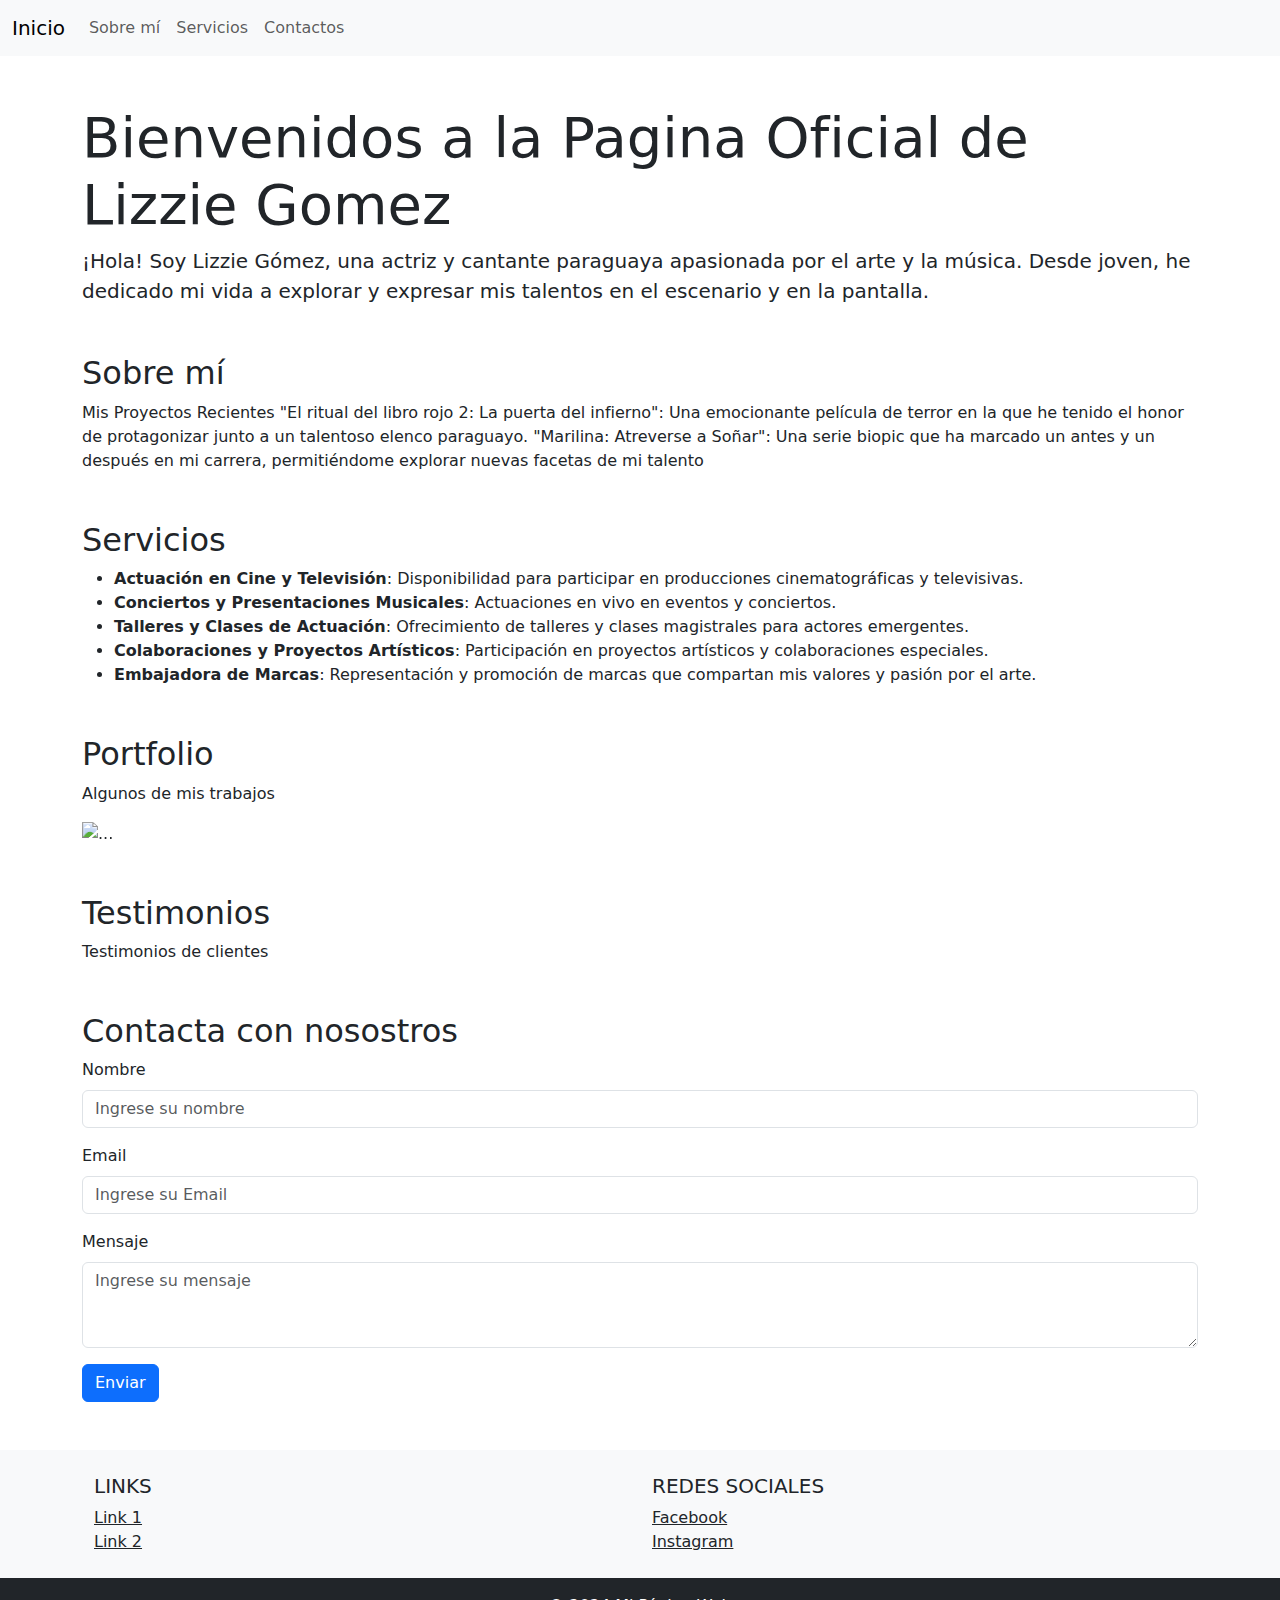
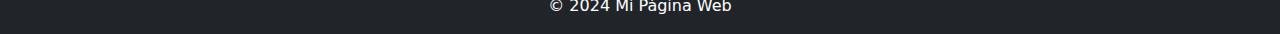
==== index.html @ d82e9f4d "mas y mas y mas" ====
<!DOCTYPE html>
<html lang="es">
<head>
    <meta charset="UTF-8">
    <meta name="viewport" content="width=device-width, initial-scale=1.0">
    <title>Mi Página Web</title>
    <link href="https://cdn.jsdelivr.net/npm/bootstrap@5.3.0/dist/css/bootstrap.min.css" rel="stylesheet">
    <link rel="stylesheet" href="style.css">
</head>
<body>
    <!-- Header -->
    <nav class="navbar navbar-expand-lg navbar-light bg-light">
        <div class="container-fluid">
            <a class="navbar-brand" href="#">Inicio</a>
            <button class="navbar-toggler" type="button" data-bs-toggle="collapse" data-bs-target="#navbarNav" aria-controls="navbarNav" aria-expanded="false" aria-label="Toggle navigation">
                <span class="navbar-toggler-icon"></span>
            </button>
            <div class="collapse navbar-collapse" id="navbarNav">
                <ul class="navbar-nav">
                    </li>
                    <li class="nav-item">
                        <a class="nav-link" href="#">Sobre mí</a>
                    </li>
                    <li class="nav-item">
                        <a class="nav-link" href="#">Servicios</a>
                    </li>
                    <li class="nav-item">
                        <a class="nav-link" href="#">Contactos</a>
                    </li>
                </ul>
            </div>
        </div>
    </nav>

    <!-- Main Content -->
    <div class="container mt-5">
        <div class="jumbotron">
            <h1 class="display-4">Bienvenidos a la Pagina Oficial de Lizzie Gomez</h1>
            <p class="lead">¡Hola! Soy Lizzie Gómez, una actriz y cantante paraguaya apasionada por el arte y la música. Desde joven, he dedicado mi vida a explorar y expresar mis talentos en el escenario y en la pantalla.</p>
        </div>

        <section id="about-us" class="my-5">
            <h2>Sobre mí</h2>
            <p>Mis Proyectos Recientes "El ritual del libro rojo 2: La puerta del infierno": Una emocionante película de terror en la que he tenido el honor de protagonizar junto a un talentoso elenco paraguayo. "Marilina: Atreverse a Soñar": Una serie biopic que ha marcado un antes y un después en mi carrera, permitiéndome explorar nuevas facetas de mi talento</p>
        </section>

        <section id="servicios" class="my-5">
            <h2>Servicios</h2>
            <ul>
                <li><b>Actuación en Cine y Televisión</b>: Disponibilidad para participar en producciones cinematográficas y televisivas.</li>
                <li><b>Conciertos y Presentaciones Musicales</b>: Actuaciones en vivo en eventos y conciertos.</li>
                <li><b>Talleres y Clases de Actuación</b>: Ofrecimiento de talleres y clases magistrales para actores emergentes.</li>
                <li><b>Colaboraciones y Proyectos Artísticos</b>: Participación en proyectos artísticos y colaboraciones especiales.</li>
                <li><b>Embajadora de Marcas</b>: Representación y promoción de marcas que compartan mis valores y pasión por el arte.</li>
            </ul>
        </section>
        
        <section id="portfolio" class="my-5">
            <h2>Portfolio</h2>
            <p>Algunos de mis trabajos</p>
            <!-- Carrousel -->

    <div id="carouselExample" class="carousel slide">
        <div class="carousel-inner">
          <div class="carousel-item active">
            <img src="img/IMG_9178.JPG" class="d-block w-100" alt="...">
          </div>
          <div class="carousel-item">
            <img src="img/IMG_9180.JPG" class="d-block w-100" alt="...">
          </div>
          <div class="carousel-item">
            <img src="img/IMG_9213.JPG" class="d-block w-100" alt="...">
          </div>
          <div class="carousel-item">
            <img src="img/tekete11.jpg" class="d-block w-100" alt="...">
          </div>
          <div class="carousel-item">
            <img src="img/tekete12.jpg" class="d-block w-100" alt="...">
          </div>
        </div>
        <button class="carousel-control-prev" type="button" data-bs-target="#carouselExample" data-bs-slide="prev">
          <span class="carousel-control-prev-icon" aria-hidden="true"></span>
          <span class="visually-hidden">Previous</span>
        </button>
        <button class="carousel-control-next" type="button" data-bs-target="#carouselExample" data-bs-slide="next">
          <span class="carousel-control-next-icon" aria-hidden="true"></span>
          <span class="visually-hidden">Next</span>
        </button>
      </div>
        </section>

        <section id="testimonials" class="my-5">
            <h2>Testimonios</h2>
            <p>Testimonios de clientes</p>
        </section>
    </div>

    <!-- Contact -->
    <div class="container mt-5">
        <section id="contact" class="my-5">
            <h2>Contacta con nosostros</h2>
            <form>
                <div class="mb-3">
                    <label for="name" class="form-label">Nombre</label>
                    <input type="text" class="form-control" id="name" placeholder="Ingrese su nombre">
                </div>
                <div class="mb-3">
                    <label for="email" class="form-label">Email</label>
                    <input type="email" class="form-control" id="email" placeholder="Ingrese su Email">
                </div>
                <div class="mb-3">
                    <label for="message" class="form-label">Mensaje</label>
                    <textarea class="form-control" id="message" rows="3" placeholder="Ingrese su mensaje"></textarea>
                </div>
                <button type="submit" class="btn btn-primary">Enviar</button>
            </form>
        </section>
    </div>

    <!-- Footer -->
    <footer class="bg-light text-center text-lg-start mt-5">
        <div class="container p-4">
            <div class="row">
                <div class="col-lg-6 col-md-12 mb-4 mb-md-0">
                    <h5 class="text-uppercase"> Links</h5>
                    <ul class="list-unstyled mb-0">
                        <li>
                            <a href="#!" class="text-dark">Link 1</a>
                        </li>
                        <li>
                            <a href="#!" class="text-dark">Link 2</a>
                        </li>
                    </ul>
                </div>

                <div class="col-lg-6 col-md-12 mb-4 mb-md-0">
                    <h5 class="text-uppercase">Redes sociales</h5>
                    <ul class="list-unstyled mb-0">
                        <li>
                            <a href="https://www.facebook.com/lizzie.gomezbenitez" class="text-dark">Facebook</a>
                        </li>
                        <li>
                            <a href="https://www.instagram.com/florlizzie/" class="text-dark">Instagram</a>
                        </li>
                    </ul>
                </div>
            </div>
        </div>
        <div class="text-center p-3 bg-dark text-white">
            © 2024 Mi Página Web
        </div>
    </footer>

    <script src="https://cdn.jsdelivr.net/npm/bootstrap@5.3.0/dist/js/bootstrap.bundle.min.js"></script>
</body>
</html>
---- style.css ----
*{
  
}
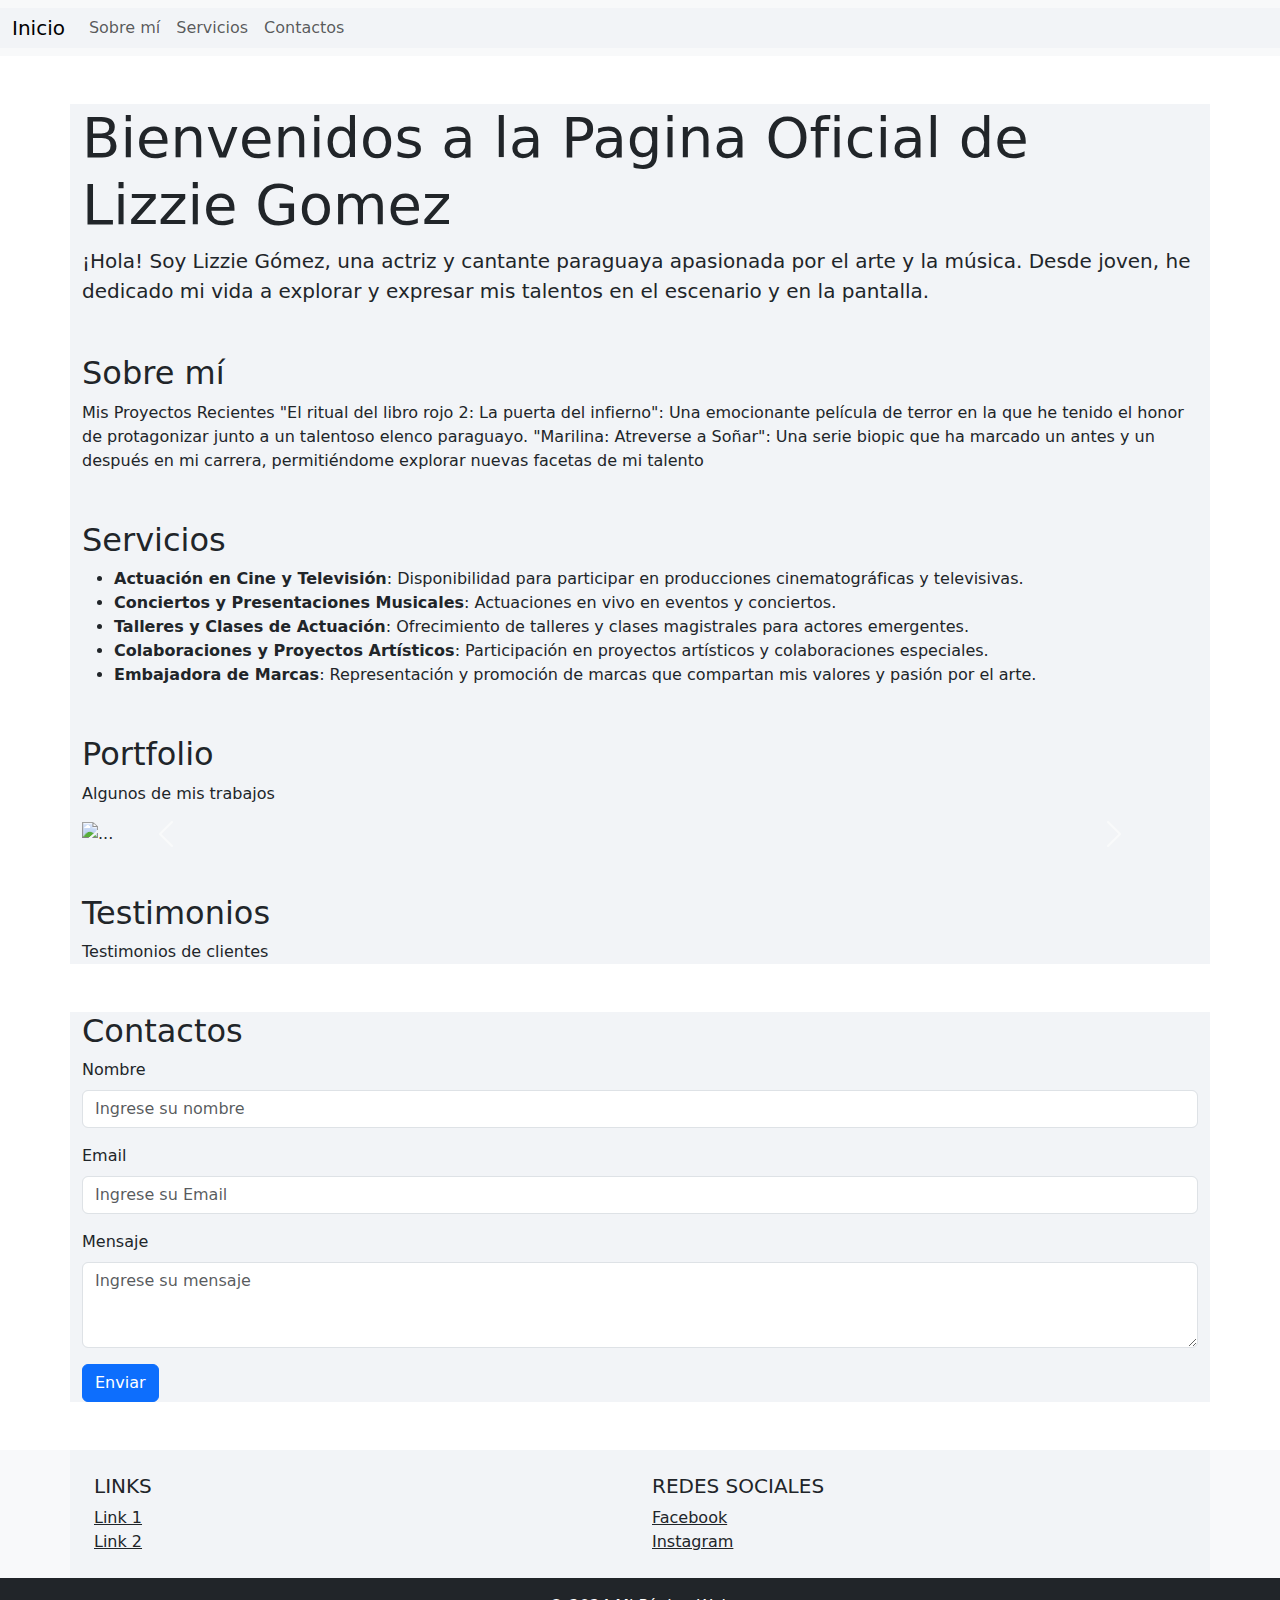
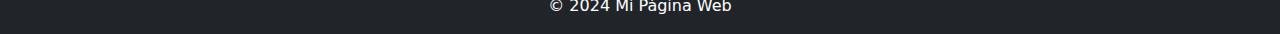
==== commit 681b9d47: "mas y mas y mas y mas" ====
--- a/index.html
+++ b/index.html
@@ -98,7 +98,7 @@
     <!-- Contact -->
     <div class="container mt-5">
         <section id="contact" class="my-5">
-            <h2>Contacta con nosostros</h2>
+            <h2>Contactos</h2>
             <form>
                 <div class="mb-3">
                     <label for="name" class="form-label">Nombre</label>
--- a/style.css
+++ b/style.css
@@ -1,3 +1,3 @@
 *{
-  
+  background-color: rgb(242, 244, 247);
 }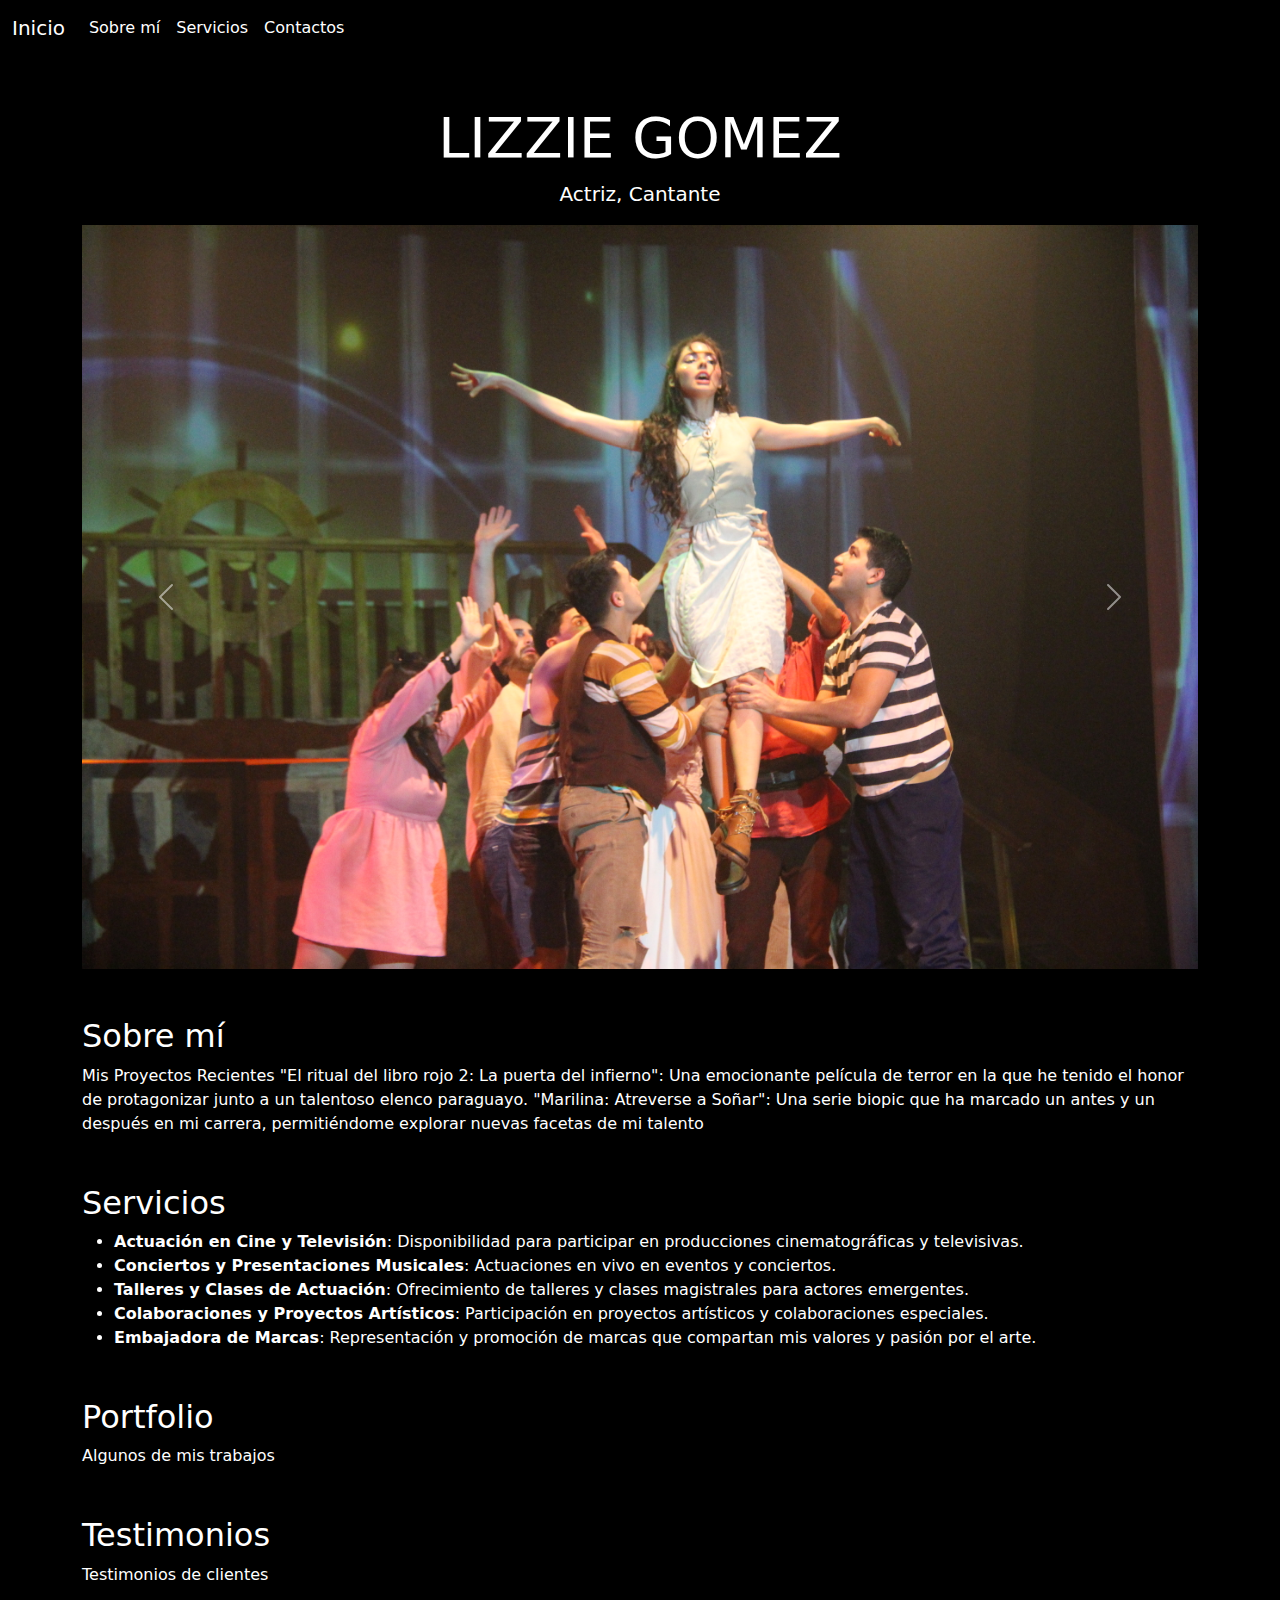
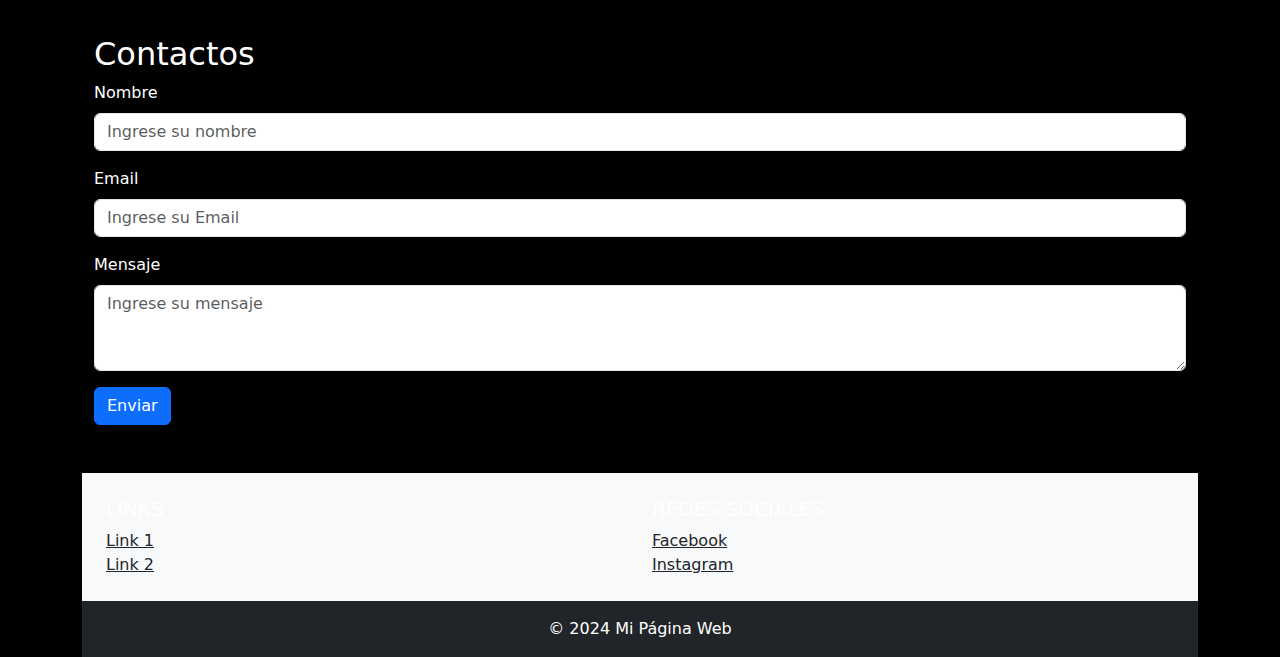
==== commit 6d9e8cb1: "mas+" ====
--- a/index.html
+++ b/index.html
@@ -9,7 +9,7 @@
 </head>
 <body>
     <!-- Header -->
-    <nav class="navbar navbar-expand-lg navbar-light bg-light">
+    <nav class="navbar navbar-expand-lg navbar-dark bg-dark">
         <div class="container-fluid">
             <a class="navbar-brand" href="#">Inicio</a>
             <button class="navbar-toggler" type="button" data-bs-toggle="collapse" data-bs-target="#navbarNav" aria-controls="navbarNav" aria-expanded="false" aria-label="Toggle navigation">
@@ -17,7 +17,6 @@
             </button>
             <div class="collapse navbar-collapse" id="navbarNav">
                 <ul class="navbar-nav">
-                    </li>
                     <li class="nav-item">
                         <a class="nav-link" href="#">Sobre mí</a>
                     </li>
@@ -31,13 +30,47 @@
             </div>
         </div>
     </nav>
+    
 
     <!-- Main Content -->
     <div class="container mt-5">
         <div class="jumbotron">
-            <h1 class="display-4">Bienvenidos a la Pagina Oficial de Lizzie Gomez</h1>
-            <p class="lead">¡Hola! Soy Lizzie Gómez, una actriz y cantante paraguaya apasionada por el arte y la música. Desde joven, he dedicado mi vida a explorar y expresar mis talentos en el escenario y en la pantalla.</p>
+            <h1 class="display-4 text-center">LIZZIE GOMEZ</h1>
+            <p class="lead text-center">Actriz, Cantante</p>
+            <!-- <p class="lead">¡Hola! Soy Lizzie Gómez, una actriz y cantante paraguaya apasionada por el arte y la música. Desde joven, he dedicado mi vida a explorar y expresar mis talentos en el escenario y en la pantalla.</p>
+        </div> -->
+
+    <!-- Carrousel -->
+
+    <div id="carouselExample" class="carousel slide">
+        <div class="carousel-inner">
+          <div class="carousel-item active">
+            <img src="img/IMG_9213.JPG" class="d-block w-100" alt="...">
+          </div>
+          <div class="carousel-item">
+            <img src="img/IMG_9180.JPG" class="d-block w-100" alt="...">
+          </div>
+          <div class="carousel-item">
+            <img src="img/IMG_9178.JPG" class="d-block w-100" alt="...">
+          </div>
+          <div class="carousel-item">
+            <img src="img/tekete11.jpg" class="d-block w-100" alt="...">
+          </div>
+          <div class="carousel-item">
+            <img src="img/tekete12.jpg" class="d-block w-100" alt="...">
+          </div>
         </div>
+        <button class="carousel-control-prev" type="button" data-bs-target="#carouselExample" data-bs-slide="prev">
+          <span class="carousel-control-prev-icon" aria-hidden="true"></span>
+          <span class="visually-hidden">Previous</span>
+        </button>
+        <button class="carousel-control-next" type="button" data-bs-target="#carouselExample" data-bs-slide="next">
+          <span class="carousel-control-next-icon" aria-hidden="true"></span>
+          <span class="visually-hidden">Next</span>
+        </button>
+      </div>
+        </section>
+
 
         <section id="about-us" class="my-5">
             <h2>Sobre mí</h2>
@@ -58,37 +91,7 @@
         <section id="portfolio" class="my-5">
             <h2>Portfolio</h2>
             <p>Algunos de mis trabajos</p>
-            <!-- Carrousel -->
-
-    <div id="carouselExample" class="carousel slide">
-        <div class="carousel-inner">
-          <div class="carousel-item active">
-            <img src="img/IMG_9178.JPG" class="d-block w-100" alt="...">
-          </div>
-          <div class="carousel-item">
-            <img src="img/IMG_9180.JPG" class="d-block w-100" alt="...">
-          </div>
-          <div class="carousel-item">
-            <img src="img/IMG_9213.JPG" class="d-block w-100" alt="...">
-          </div>
-          <div class="carousel-item">
-            <img src="img/tekete11.jpg" class="d-block w-100" alt="...">
-          </div>
-          <div class="carousel-item">
-            <img src="img/tekete12.jpg" class="d-block w-100" alt="...">
-          </div>
-        </div>
-        <button class="carousel-control-prev" type="button" data-bs-target="#carouselExample" data-bs-slide="prev">
-          <span class="carousel-control-prev-icon" aria-hidden="true"></span>
-          <span class="visually-hidden">Previous</span>
-        </button>
-        <button class="carousel-control-next" type="button" data-bs-target="#carouselExample" data-bs-slide="next">
-          <span class="carousel-control-next-icon" aria-hidden="true"></span>
-          <span class="visually-hidden">Next</span>
-        </button>
-      </div>
-        </section>
-
+            
         <section id="testimonials" class="my-5">
             <h2>Testimonios</h2>
             <p>Testimonios de clientes</p>
--- a/style.css
+++ b/style.css
@@ -1,3 +1,50 @@
-*{
-  background-color: rgb(242, 244, 247);
+* {
+  box-sizing: border-box;
+}
+
+body, html { 
+  margin: 0; 
+  padding: 0; 
+  width: 100%; 
+  height: 100%; 
+  background-color: black;
+  color: white; 
+}
+
+p {
+  color: white;
+}
+/* Estilos base del navbar */
+.navbar {
+  background-color: black !important;
+}
+
+/* Botón hamburguesa */
+.navbar-toggler {
+  border: 2px solid white !important;
+  padding: 0.25rem 0.75rem;
+}
+
+/* Icono hamburguesa */
+.navbar-dark .navbar-toggler-icon {
+  background-image: url("data:image/svg+xml,%3csvg xmlns='http://www.w3.org/2000/svg' viewBox='0 0 30 30'%3e%3cpath stroke='rgba(255, 255, 255, 1)' stroke-linecap='round' stroke-miterlimit='10' stroke-width='2' d='M4 7h22M4 15h22M4 23h22'/%3e%3c/svg%3e") !important;
+  width: 24px;
+  height: 24px;
+}
+
+/* Enlaces del navbar */
+.navbar-dark .navbar-nav .nav-link {
+  color: white !important;
+}
+
+/* Efectos del botón */
+.navbar-toggler:hover,
+.navbar-toggler:focus {
+  background-color: rgba(255, 255, 255, 0.1);
+  outline: none;
+}
+
+/* Menú desplegable */
+.navbar-collapse {
+  background-color: black;
 }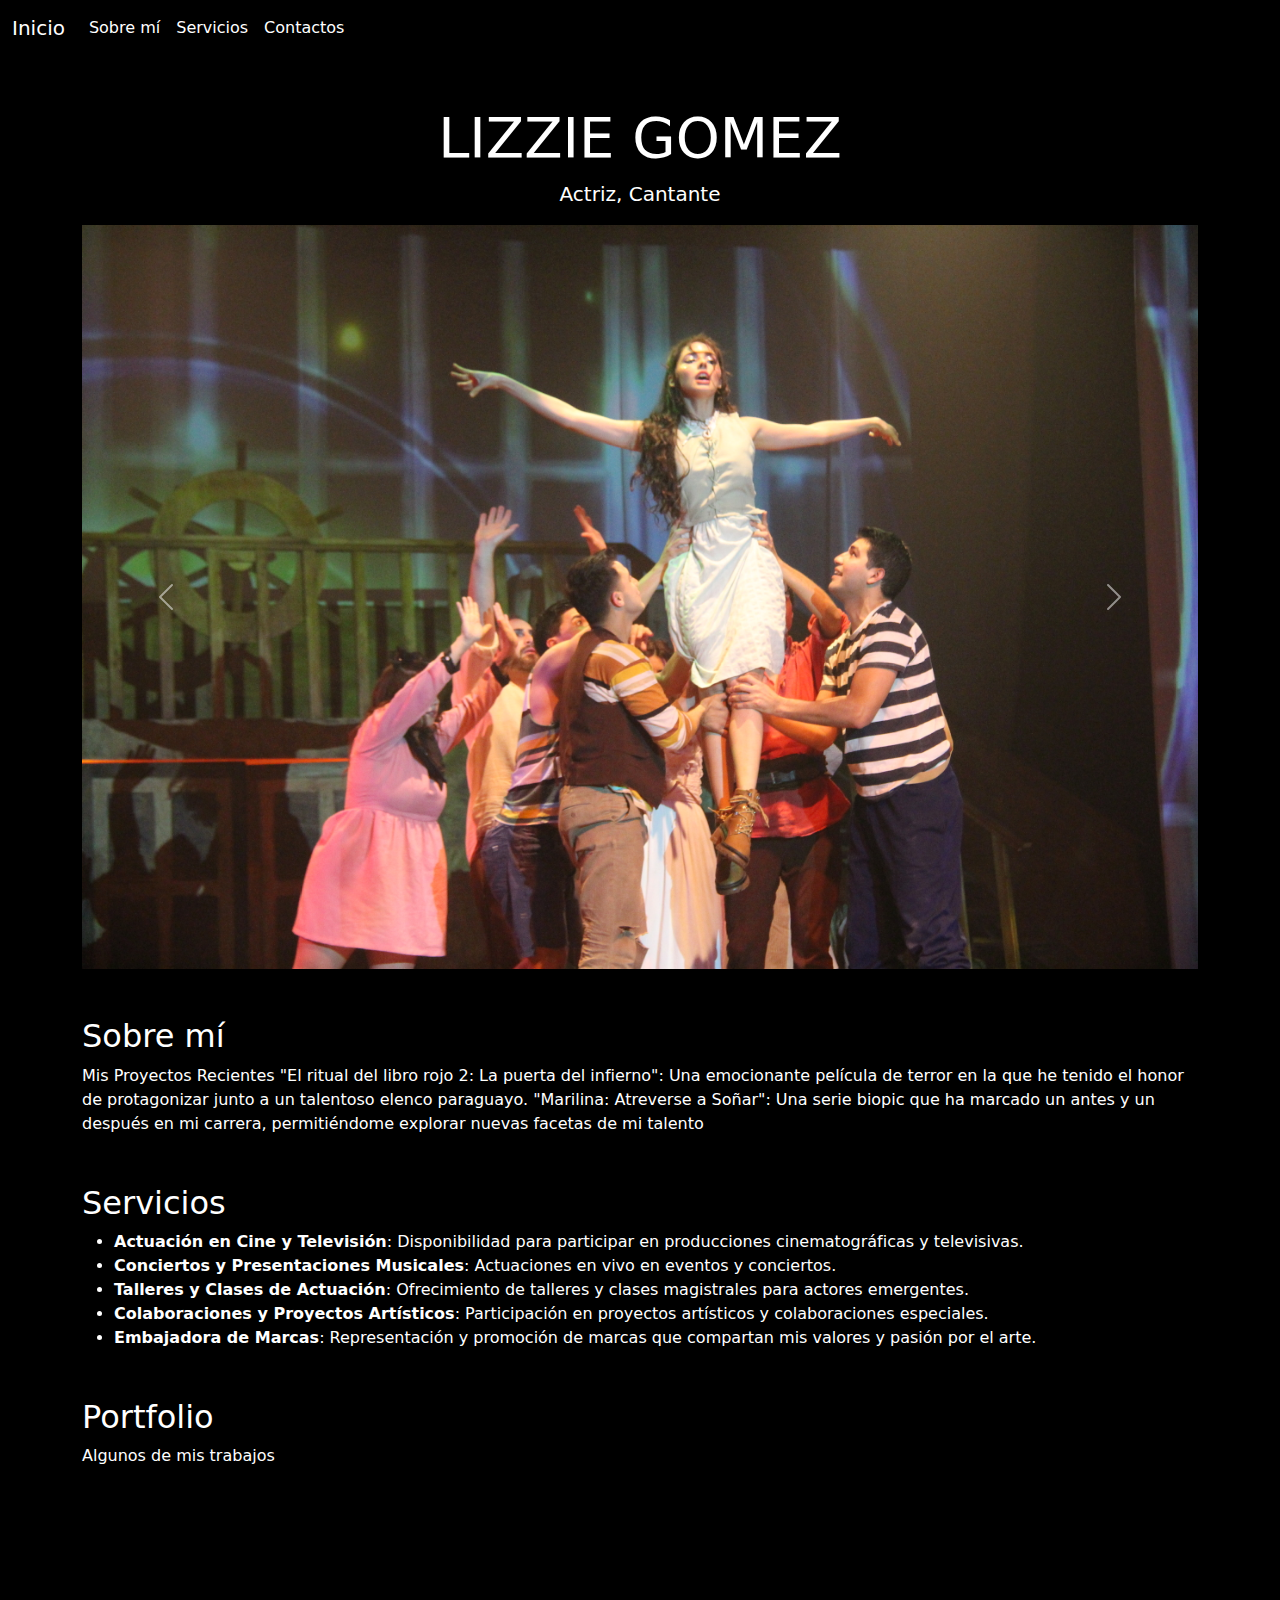
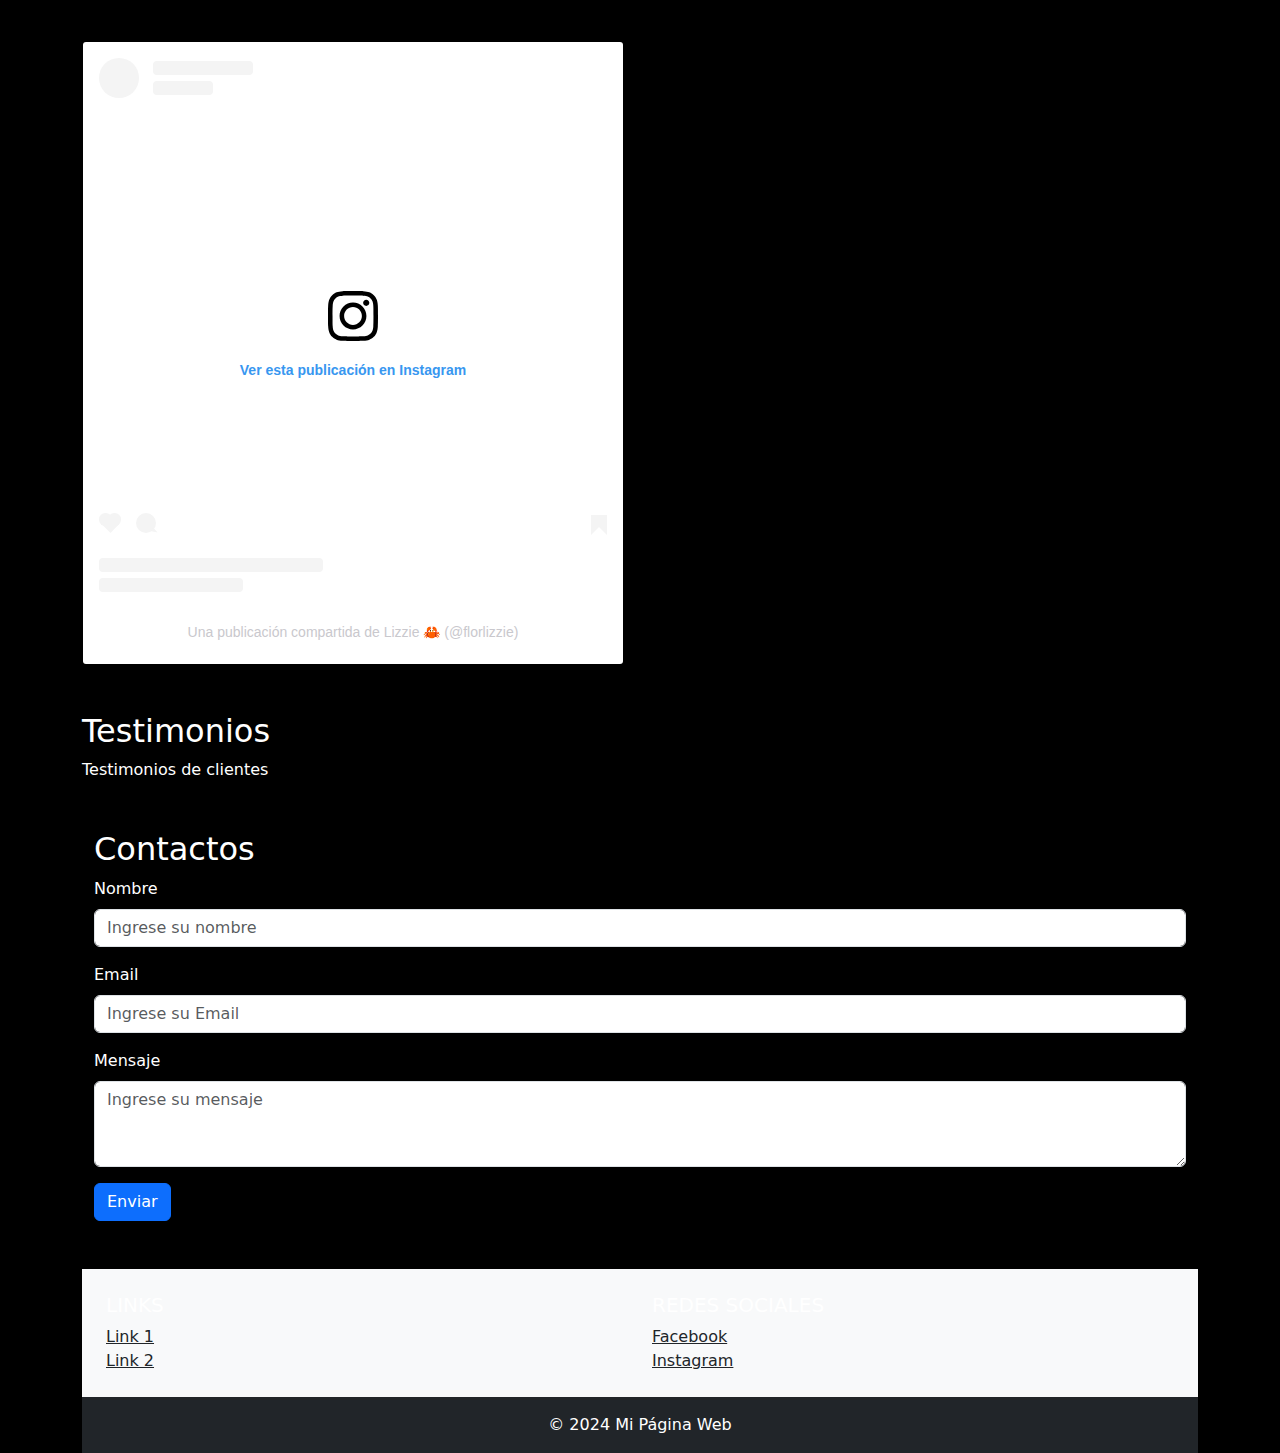
==== commit 634cdd5e: "con videos" ====
--- a/index.html
+++ b/index.html
@@ -91,7 +91,9 @@
         <section id="portfolio" class="my-5">
             <h2>Portfolio</h2>
             <p>Algunos de mis trabajos</p>
-            
+            <video src="..." class="object-fit-contain" autoplay></video>
+            <blockquote class="instagram-media" data-instgrm-captioned data-instgrm-permalink="https://www.instagram.com/reel/C72tcIPsq3m/?utm_source=ig_embed&amp;utm_campaign=loading" data-instgrm-version="14" style=" background:#FFF; border:0; border-radius:3px; box-shadow:0 0 1px 0 rgba(0,0,0,0.5),0 1px 10px 0 rgba(0,0,0,0.15); margin: 1px; max-width:540px; min-width:326px; padding:0; width:99.375%; width:-webkit-calc(100% - 2px); width:calc(100% - 2px);"><div style="padding:16px;"> <a href="https://www.instagram.com/reel/C72tcIPsq3m/?utm_source=ig_embed&amp;utm_campaign=loading" style=" background:#FFFFFF; line-height:0; padding:0 0; text-align:center; text-decoration:none; width:100%;" target="_blank"> <div style=" display: flex; flex-direction: row; align-items: center;"> <div style="background-color: #F4F4F4; border-radius: 50%; flex-grow: 0; height: 40px; margin-right: 14px; width: 40px;"></div> <div style="display: flex; flex-direction: column; flex-grow: 1; justify-content: center;"> <div style=" background-color: #F4F4F4; border-radius: 4px; flex-grow: 0; height: 14px; margin-bottom: 6px; width: 100px;"></div> <div style=" background-color: #F4F4F4; border-radius: 4px; flex-grow: 0; height: 14px; width: 60px;"></div></div></div><div style="padding: 19% 0;"></div> <div style="display:block; height:50px; margin:0 auto 12px; width:50px;"><svg width="50px" height="50px" viewBox="0 0 60 60" version="1.1" xmlns="https://www.w3.org/2000/svg" xmlns:xlink="https://www.w3.org/1999/xlink"><g stroke="none" stroke-width="1" fill="none" fill-rule="evenodd"><g transform="translate(-511.000000, -20.000000)" fill="#000000"><g><path d="M556.869,30.41 C554.814,30.41 553.148,32.076 553.148,34.131 C553.148,36.186 554.814,37.852 556.869,37.852 C558.924,37.852 560.59,36.186 560.59,34.131 C560.59,32.076 558.924,30.41 556.869,30.41 M541,60.657 C535.114,60.657 530.342,55.887 530.342,50 C530.342,44.114 535.114,39.342 541,39.342 C546.887,39.342 551.658,44.114 551.658,50 C551.658,55.887 546.887,60.657 541,60.657 M541,33.886 C532.1,33.886 524.886,41.1 524.886,50 C524.886,58.899 532.1,66.113 541,66.113 C549.9,66.113 557.115,58.899 557.115,50 C557.115,41.1 549.9,33.886 541,33.886 M565.378,62.101 C565.244,65.022 564.756,66.606 564.346,67.663 C563.803,69.06 563.154,70.057 562.106,71.106 C561.058,72.155 560.06,72.803 558.662,73.347 C557.607,73.757 556.021,74.244 553.102,74.378 C549.944,74.521 548.997,74.552 541,74.552 C533.003,74.552 532.056,74.521 528.898,74.378 C525.979,74.244 524.393,73.757 523.338,73.347 C521.94,72.803 520.942,72.155 519.894,71.106 C518.846,70.057 518.197,69.06 517.654,67.663 C517.244,66.606 516.755,65.022 516.623,62.101 C516.479,58.943 516.448,57.996 516.448,50 C516.448,42.003 516.479,41.056 516.623,37.899 C516.755,34.978 517.244,33.391 517.654,32.338 C518.197,30.938 518.846,29.942 519.894,28.894 C520.942,27.846 521.94,27.196 523.338,26.654 C524.393,26.244 525.979,25.756 528.898,25.623 C532.057,25.479 533.004,25.448 541,25.448 C548.997,25.448 549.943,25.479 553.102,25.623 C556.021,25.756 557.607,26.244 558.662,26.654 C560.06,27.196 561.058,27.846 562.106,28.894 C563.154,29.942 563.803,30.938 564.346,32.338 C564.756,33.391 565.244,34.978 565.378,37.899 C565.522,41.056 565.552,42.003 565.552,50 C565.552,57.996 565.522,58.943 565.378,62.101 M570.82,37.631 C570.674,34.438 570.167,32.258 569.425,30.349 C568.659,28.377 567.633,26.702 565.965,25.035 C564.297,23.368 562.623,22.342 560.652,21.575 C558.743,20.834 556.562,20.326 553.369,20.18 C550.169,20.033 549.148,20 541,20 C532.853,20 531.831,20.033 528.631,20.18 C525.438,20.326 523.257,20.834 521.349,21.575 C519.376,22.342 517.703,23.368 516.035,25.035 C514.368,26.702 513.342,28.377 512.574,30.349 C511.834,32.258 511.326,34.438 511.181,37.631 C511.035,40.831 511,41.851 511,50 C511,58.147 511.035,59.17 511.181,62.369 C511.326,65.562 511.834,67.743 512.574,69.651 C513.342,71.625 514.368,73.296 516.035,74.965 C517.703,76.634 519.376,77.658 521.349,78.425 C523.257,79.167 525.438,79.673 528.631,79.82 C531.831,79.965 532.853,80.001 541,80.001 C549.148,80.001 550.169,79.965 553.369,79.82 C556.562,79.673 558.743,79.167 560.652,78.425 C562.623,77.658 564.297,76.634 565.965,74.965 C567.633,73.296 568.659,71.625 569.425,69.651 C570.167,67.743 570.674,65.562 570.82,62.369 C570.966,59.17 571,58.147 571,50 C571,41.851 570.966,40.831 570.82,37.631"></path></g></g></g></svg></div><div style="padding-top: 8px;"> <div style=" color:#3897f0; font-family:Arial,sans-serif; font-size:14px; font-style:normal; font-weight:550; line-height:18px;">Ver esta publicación en Instagram</div></div><div style="padding: 12.5% 0;"></div> <div style="display: flex; flex-direction: row; margin-bottom: 14px; align-items: center;"><div> <div style="background-color: #F4F4F4; border-radius: 50%; height: 12.5px; width: 12.5px; transform: translateX(0px) translateY(7px);"></div> <div style="background-color: #F4F4F4; height: 12.5px; transform: rotate(-45deg) translateX(3px) translateY(1px); width: 12.5px; flex-grow: 0; margin-right: 14px; margin-left: 2px;"></div> <div style="background-color: #F4F4F4; border-radius: 50%; height: 12.5px; width: 12.5px; transform: translateX(9px) translateY(-18px);"></div></div><div style="margin-left: 8px;"> <div style=" background-color: #F4F4F4; border-radius: 50%; flex-grow: 0; height: 20px; width: 20px;"></div> <div style=" width: 0; height: 0; border-top: 2px solid transparent; border-left: 6px solid #f4f4f4; border-bottom: 2px solid transparent; transform: translateX(16px) translateY(-4px) rotate(30deg)"></div></div><div style="margin-left: auto;"> <div style=" width: 0px; border-top: 8px solid #F4F4F4; border-right: 8px solid transparent; transform: translateY(16px);"></div> <div style=" background-color: #F4F4F4; flex-grow: 0; height: 12px; width: 16px; transform: translateY(-4px);"></div> <div style=" width: 0; height: 0; border-top: 8px solid #F4F4F4; border-left: 8px solid transparent; transform: translateY(-4px) translateX(8px);"></div></div></div> <div style="display: flex; flex-direction: column; flex-grow: 1; justify-content: center; margin-bottom: 24px;"> <div style=" background-color: #F4F4F4; border-radius: 4px; flex-grow: 0; height: 14px; margin-bottom: 6px; width: 224px;"></div> <div style=" background-color: #F4F4F4; border-radius: 4px; flex-grow: 0; height: 14px; width: 144px;"></div></div></a><p style=" color:#c9c8cd; font-family:Arial,sans-serif; font-size:14px; line-height:17px; margin-bottom:0; margin-top:8px; overflow:hidden; padding:8px 0 7px; text-align:center; text-overflow:ellipsis; white-space:nowrap;"><a href="https://www.instagram.com/reel/C72tcIPsq3m/?utm_source=ig_embed&amp;utm_campaign=loading" style=" color:#c9c8cd; font-family:Arial,sans-serif; font-size:14px; font-style:normal; font-weight:normal; line-height:17px; text-decoration:none;" target="_blank">Una publicación compartida de Lizzie 🦀 (@florlizzie)</a></p></div></blockquote>
+<script async src="//www.instagram.com/embed.js"></script>
         <section id="testimonials" class="my-5">
             <h2>Testimonios</h2>
             <p>Testimonios de clientes</p>
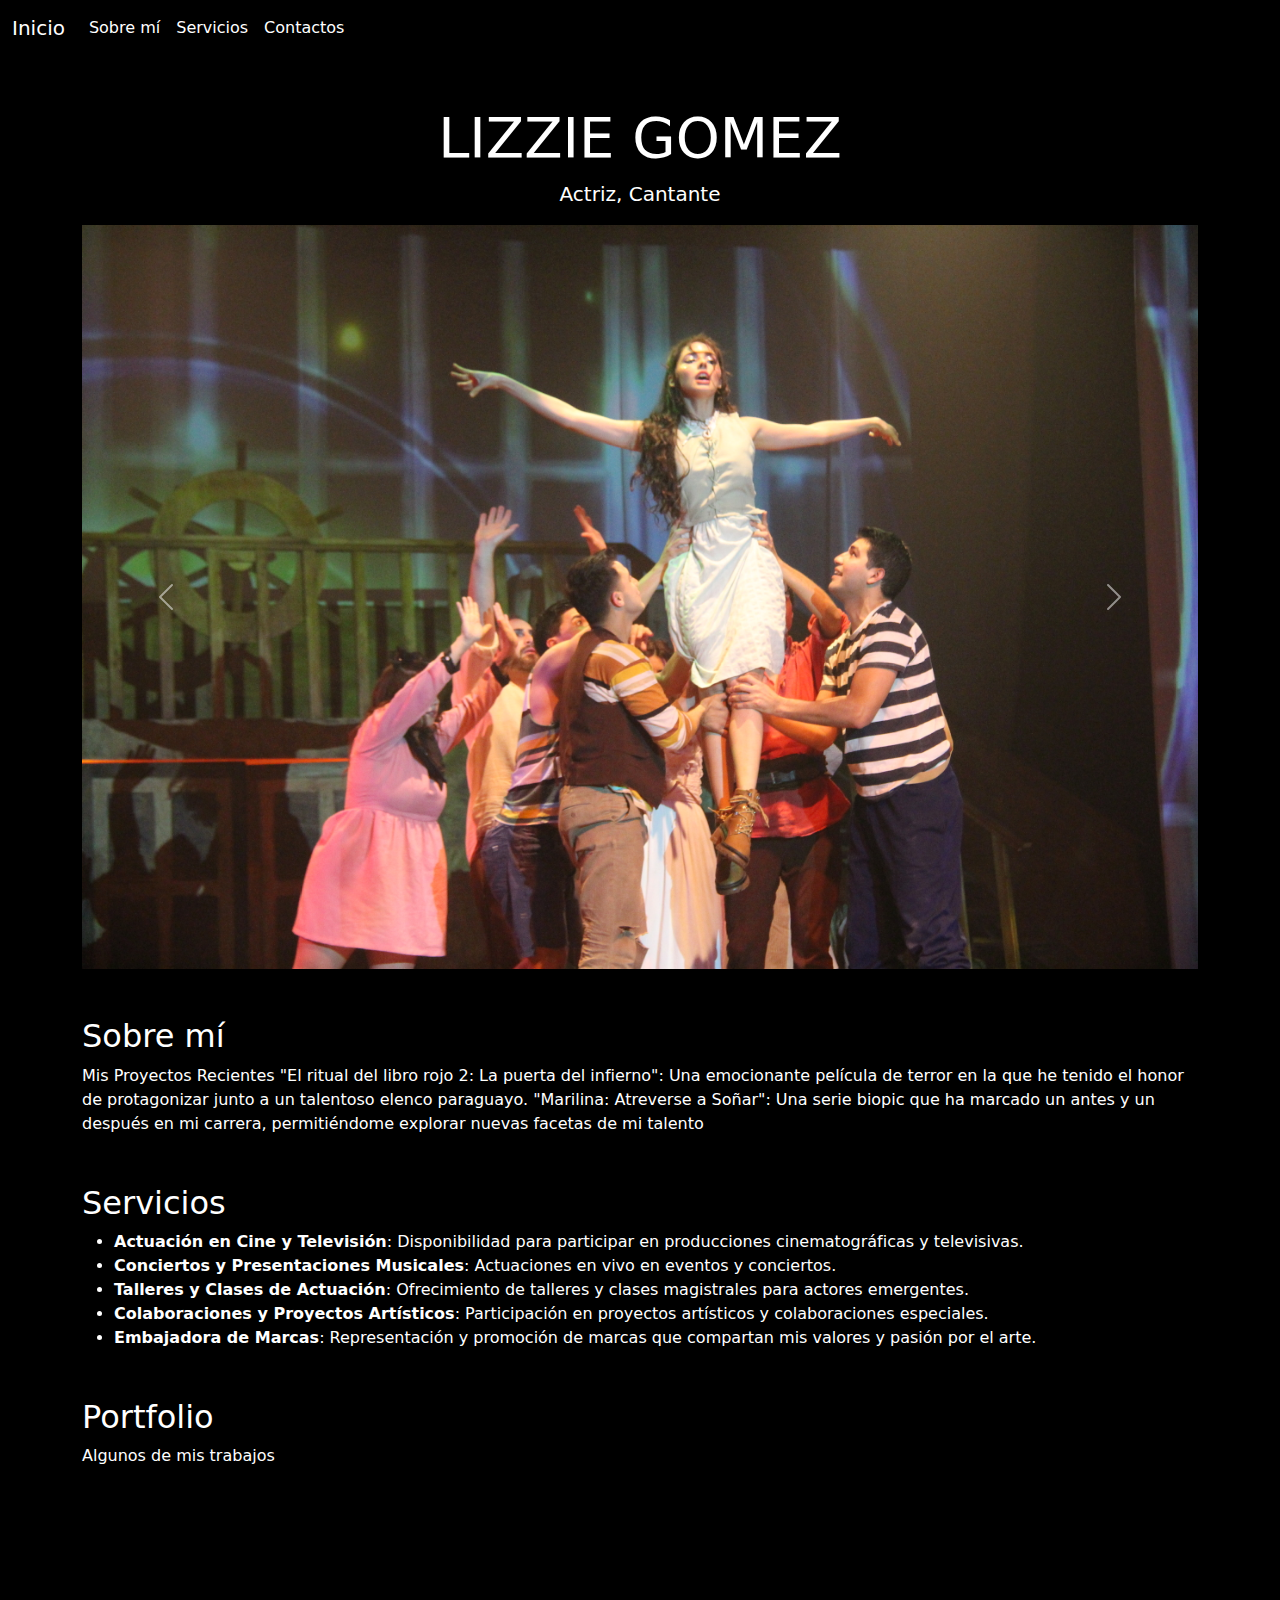
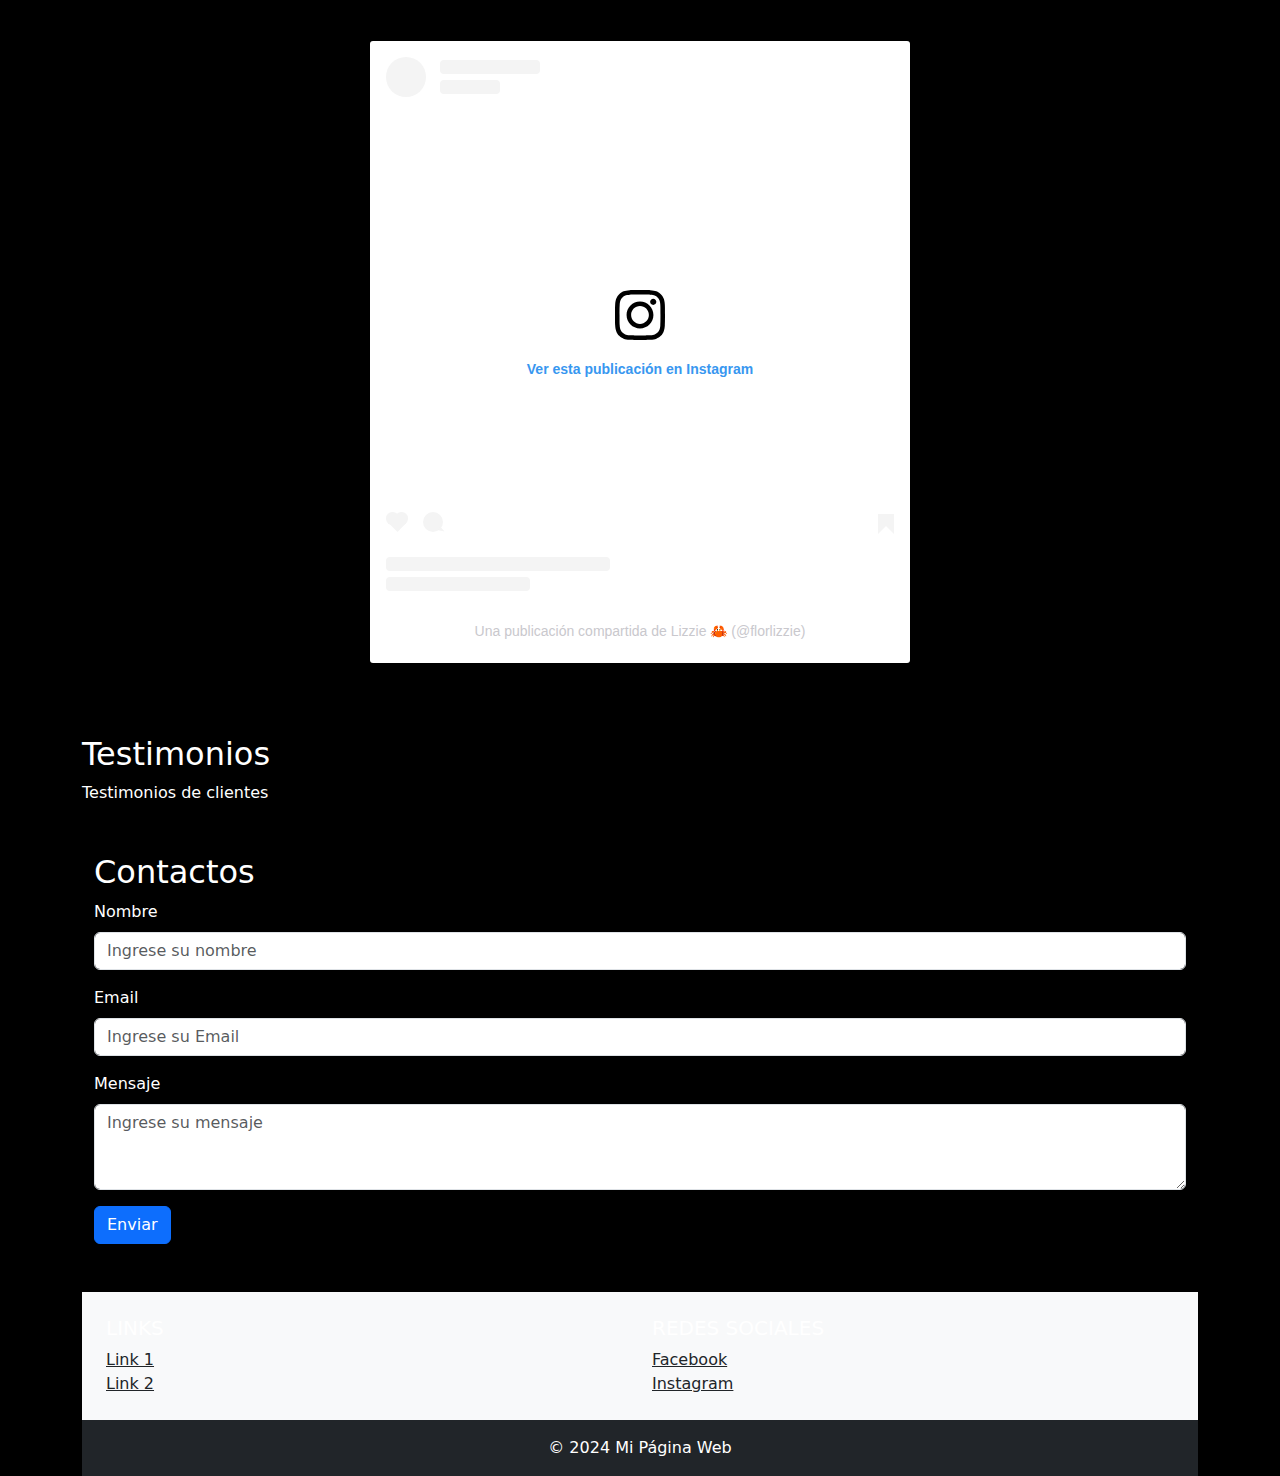
==== commit 19a2d1e1: "centrado el video" ====
--- a/index.html
+++ b/index.html
@@ -91,9 +91,14 @@
         <section id="portfolio" class="my-5">
             <h2>Portfolio</h2>
             <p>Algunos de mis trabajos</p>
+<!-- 
+            Videos -->
+    <div>
             <video src="..." class="object-fit-contain" autoplay></video>
             <blockquote class="instagram-media" data-instgrm-captioned data-instgrm-permalink="https://www.instagram.com/reel/C72tcIPsq3m/?utm_source=ig_embed&amp;utm_campaign=loading" data-instgrm-version="14" style=" background:#FFF; border:0; border-radius:3px; box-shadow:0 0 1px 0 rgba(0,0,0,0.5),0 1px 10px 0 rgba(0,0,0,0.15); margin: 1px; max-width:540px; min-width:326px; padding:0; width:99.375%; width:-webkit-calc(100% - 2px); width:calc(100% - 2px);"><div style="padding:16px;"> <a href="https://www.instagram.com/reel/C72tcIPsq3m/?utm_source=ig_embed&amp;utm_campaign=loading" style=" background:#FFFFFF; line-height:0; padding:0 0; text-align:center; text-decoration:none; width:100%;" target="_blank"> <div style=" display: flex; flex-direction: row; align-items: center;"> <div style="background-color: #F4F4F4; border-radius: 50%; flex-grow: 0; height: 40px; margin-right: 14px; width: 40px;"></div> <div style="display: flex; flex-direction: column; flex-grow: 1; justify-content: center;"> <div style=" background-color: #F4F4F4; border-radius: 4px; flex-grow: 0; height: 14px; margin-bottom: 6px; width: 100px;"></div> <div style=" background-color: #F4F4F4; border-radius: 4px; flex-grow: 0; height: 14px; width: 60px;"></div></div></div><div style="padding: 19% 0;"></div> <div style="display:block; height:50px; margin:0 auto 12px; width:50px;"><svg width="50px" height="50px" viewBox="0 0 60 60" version="1.1" xmlns="https://www.w3.org/2000/svg" xmlns:xlink="https://www.w3.org/1999/xlink"><g stroke="none" stroke-width="1" fill="none" fill-rule="evenodd"><g transform="translate(-511.000000, -20.000000)" fill="#000000"><g><path d="M556.869,30.41 C554.814,30.41 553.148,32.076 553.148,34.131 C553.148,36.186 554.814,37.852 556.869,37.852 C558.924,37.852 560.59,36.186 560.59,34.131 C560.59,32.076 558.924,30.41 556.869,30.41 M541,60.657 C535.114,60.657 530.342,55.887 530.342,50 C530.342,44.114 535.114,39.342 541,39.342 C546.887,39.342 551.658,44.114 551.658,50 C551.658,55.887 546.887,60.657 541,60.657 M541,33.886 C532.1,33.886 524.886,41.1 524.886,50 C524.886,58.899 532.1,66.113 541,66.113 C549.9,66.113 557.115,58.899 557.115,50 C557.115,41.1 549.9,33.886 541,33.886 M565.378,62.101 C565.244,65.022 564.756,66.606 564.346,67.663 C563.803,69.06 563.154,70.057 562.106,71.106 C561.058,72.155 560.06,72.803 558.662,73.347 C557.607,73.757 556.021,74.244 553.102,74.378 C549.944,74.521 548.997,74.552 541,74.552 C533.003,74.552 532.056,74.521 528.898,74.378 C525.979,74.244 524.393,73.757 523.338,73.347 C521.94,72.803 520.942,72.155 519.894,71.106 C518.846,70.057 518.197,69.06 517.654,67.663 C517.244,66.606 516.755,65.022 516.623,62.101 C516.479,58.943 516.448,57.996 516.448,50 C516.448,42.003 516.479,41.056 516.623,37.899 C516.755,34.978 517.244,33.391 517.654,32.338 C518.197,30.938 518.846,29.942 519.894,28.894 C520.942,27.846 521.94,27.196 523.338,26.654 C524.393,26.244 525.979,25.756 528.898,25.623 C532.057,25.479 533.004,25.448 541,25.448 C548.997,25.448 549.943,25.479 553.102,25.623 C556.021,25.756 557.607,26.244 558.662,26.654 C560.06,27.196 561.058,27.846 562.106,28.894 C563.154,29.942 563.803,30.938 564.346,32.338 C564.756,33.391 565.244,34.978 565.378,37.899 C565.522,41.056 565.552,42.003 565.552,50 C565.552,57.996 565.522,58.943 565.378,62.101 M570.82,37.631 C570.674,34.438 570.167,32.258 569.425,30.349 C568.659,28.377 567.633,26.702 565.965,25.035 C564.297,23.368 562.623,22.342 560.652,21.575 C558.743,20.834 556.562,20.326 553.369,20.18 C550.169,20.033 549.148,20 541,20 C532.853,20 531.831,20.033 528.631,20.18 C525.438,20.326 523.257,20.834 521.349,21.575 C519.376,22.342 517.703,23.368 516.035,25.035 C514.368,26.702 513.342,28.377 512.574,30.349 C511.834,32.258 511.326,34.438 511.181,37.631 C511.035,40.831 511,41.851 511,50 C511,58.147 511.035,59.17 511.181,62.369 C511.326,65.562 511.834,67.743 512.574,69.651 C513.342,71.625 514.368,73.296 516.035,74.965 C517.703,76.634 519.376,77.658 521.349,78.425 C523.257,79.167 525.438,79.673 528.631,79.82 C531.831,79.965 532.853,80.001 541,80.001 C549.148,80.001 550.169,79.965 553.369,79.82 C556.562,79.673 558.743,79.167 560.652,78.425 C562.623,77.658 564.297,76.634 565.965,74.965 C567.633,73.296 568.659,71.625 569.425,69.651 C570.167,67.743 570.674,65.562 570.82,62.369 C570.966,59.17 571,58.147 571,50 C571,41.851 570.966,40.831 570.82,37.631"></path></g></g></g></svg></div><div style="padding-top: 8px;"> <div style=" color:#3897f0; font-family:Arial,sans-serif; font-size:14px; font-style:normal; font-weight:550; line-height:18px;">Ver esta publicación en Instagram</div></div><div style="padding: 12.5% 0;"></div> <div style="display: flex; flex-direction: row; margin-bottom: 14px; align-items: center;"><div> <div style="background-color: #F4F4F4; border-radius: 50%; height: 12.5px; width: 12.5px; transform: translateX(0px) translateY(7px);"></div> <div style="background-color: #F4F4F4; height: 12.5px; transform: rotate(-45deg) translateX(3px) translateY(1px); width: 12.5px; flex-grow: 0; margin-right: 14px; margin-left: 2px;"></div> <div style="background-color: #F4F4F4; border-radius: 50%; height: 12.5px; width: 12.5px; transform: translateX(9px) translateY(-18px);"></div></div><div style="margin-left: 8px;"> <div style=" background-color: #F4F4F4; border-radius: 50%; flex-grow: 0; height: 20px; width: 20px;"></div> <div style=" width: 0; height: 0; border-top: 2px solid transparent; border-left: 6px solid #f4f4f4; border-bottom: 2px solid transparent; transform: translateX(16px) translateY(-4px) rotate(30deg)"></div></div><div style="margin-left: auto;"> <div style=" width: 0px; border-top: 8px solid #F4F4F4; border-right: 8px solid transparent; transform: translateY(16px);"></div> <div style=" background-color: #F4F4F4; flex-grow: 0; height: 12px; width: 16px; transform: translateY(-4px);"></div> <div style=" width: 0; height: 0; border-top: 8px solid #F4F4F4; border-left: 8px solid transparent; transform: translateY(-4px) translateX(8px);"></div></div></div> <div style="display: flex; flex-direction: column; flex-grow: 1; justify-content: center; margin-bottom: 24px;"> <div style=" background-color: #F4F4F4; border-radius: 4px; flex-grow: 0; height: 14px; margin-bottom: 6px; width: 224px;"></div> <div style=" background-color: #F4F4F4; border-radius: 4px; flex-grow: 0; height: 14px; width: 144px;"></div></div></a><p style=" color:#c9c8cd; font-family:Arial,sans-serif; font-size:14px; line-height:17px; margin-bottom:0; margin-top:8px; overflow:hidden; padding:8px 0 7px; text-align:center; text-overflow:ellipsis; white-space:nowrap;"><a href="https://www.instagram.com/reel/C72tcIPsq3m/?utm_source=ig_embed&amp;utm_campaign=loading" style=" color:#c9c8cd; font-family:Arial,sans-serif; font-size:14px; font-style:normal; font-weight:normal; line-height:17px; text-decoration:none;" target="_blank">Una publicación compartida de Lizzie 🦀 (@florlizzie)</a></p></div></blockquote>
-<script async src="//www.instagram.com/embed.js"></script>
+<script async src="//www.instagram.com/embed.js"></script><br>
+
+</div>
         <section id="testimonials" class="my-5">
             <h2>Testimonios</h2>
             <p>Testimonios de clientes</p>
--- a/style.css
+++ b/style.css
@@ -47,4 +47,47 @@
 /* Menú desplegable */
 .navbar-collapse {
   background-color: black;
+}
+/* Contenedor principal para redes sociales */
+.social-media-container {
+  display: flex;
+  flex-direction: column;
+  align-items: center;
+  gap: 2rem;
+  margin: 2rem auto;
+  max-width: 100%;
+}
+
+/* Estilos para Instagram */
+.instagram-media {
+  margin: 0 auto !important;
+  min-width: 326px !important;
+  max-width: 540px !important;
+  width: 100% !important;
+}
+
+/* Estilos para YouTube */
+iframe {
+  display: block;
+  max-width: 100%;
+  margin: 0 auto;
+  width: 560px; /* Ancho estándar de YouTube */
+}
+
+/* Contenedor responsive para iframes */
+.video-container {
+  position: relative;
+  width: 100%;
+  max-width: 560px;
+  margin: 0 auto;
+  padding-bottom: 56.25%; /* Ratio 16:9 */
+  height: 0;
+}
+
+.video-container iframe {
+  position: absolute;
+  top: 0;
+  left: 0;
+  width: 100%;
+  height: 100%;
 }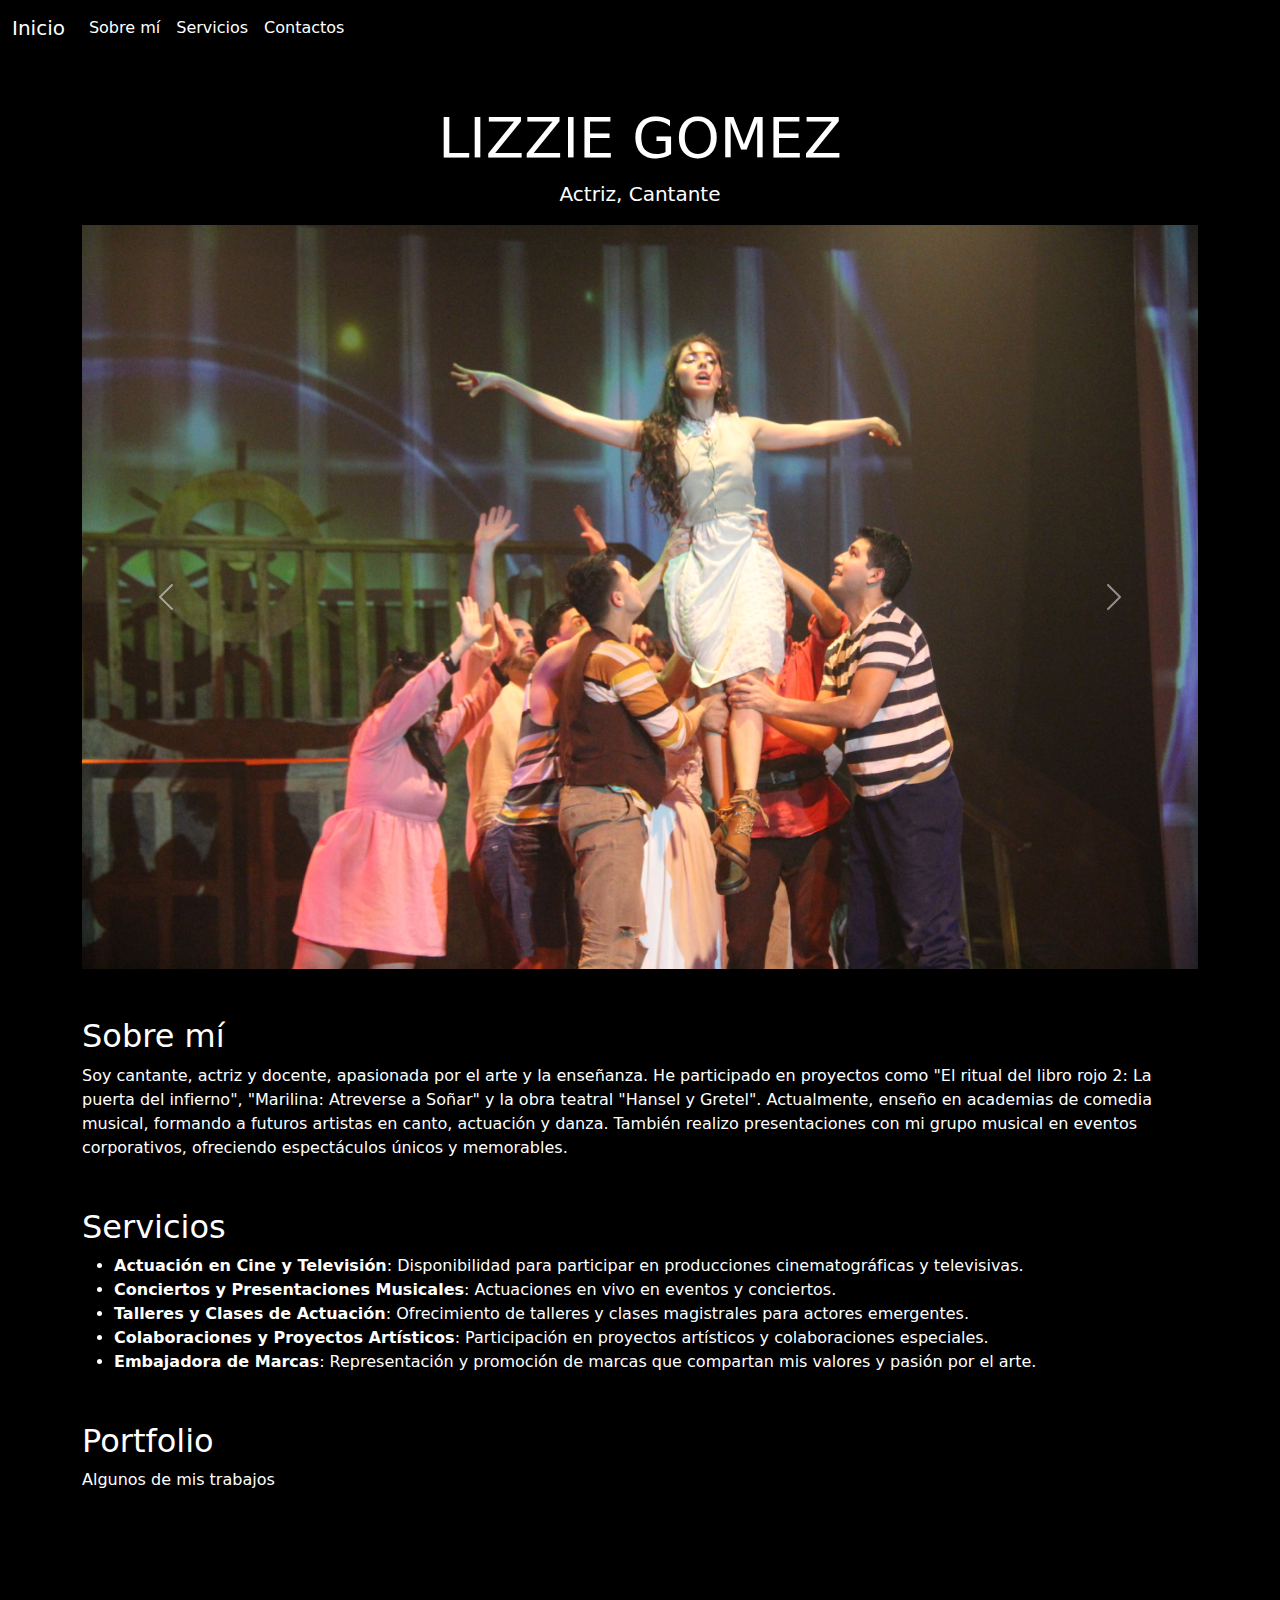
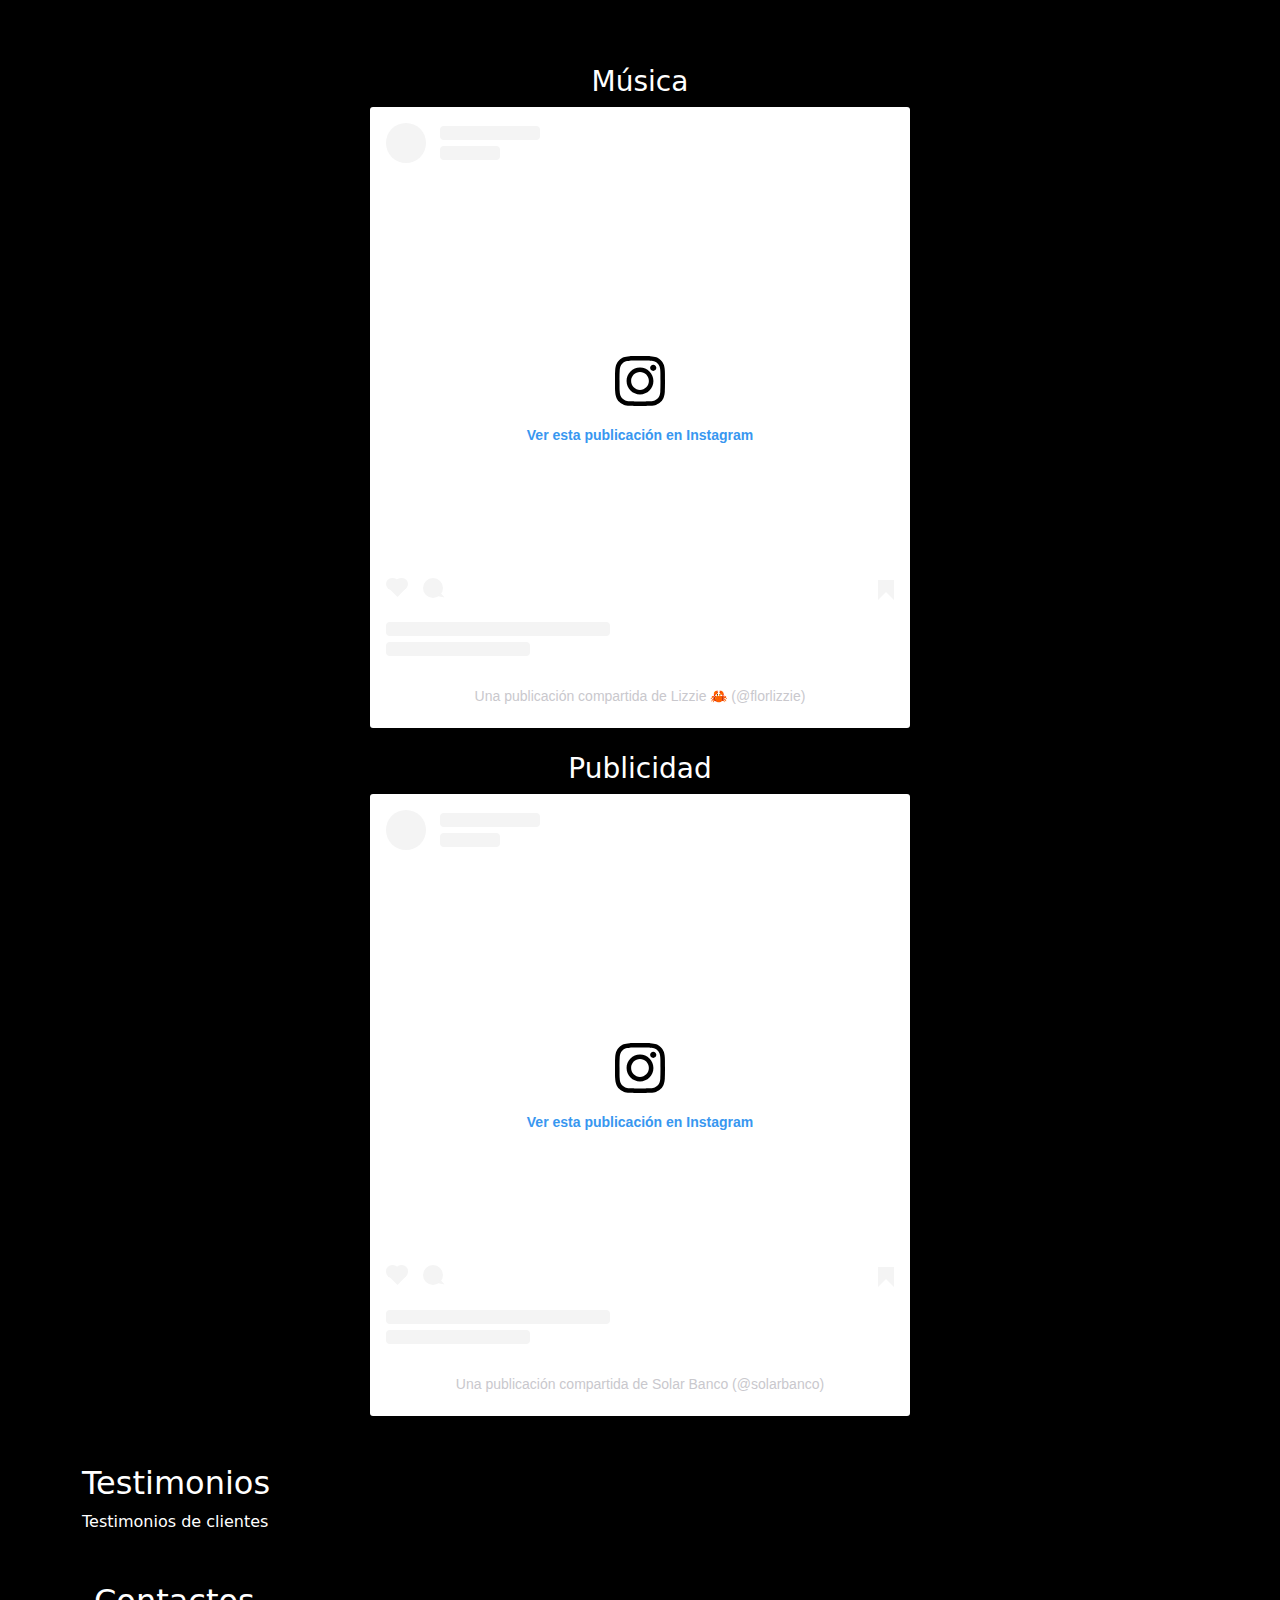
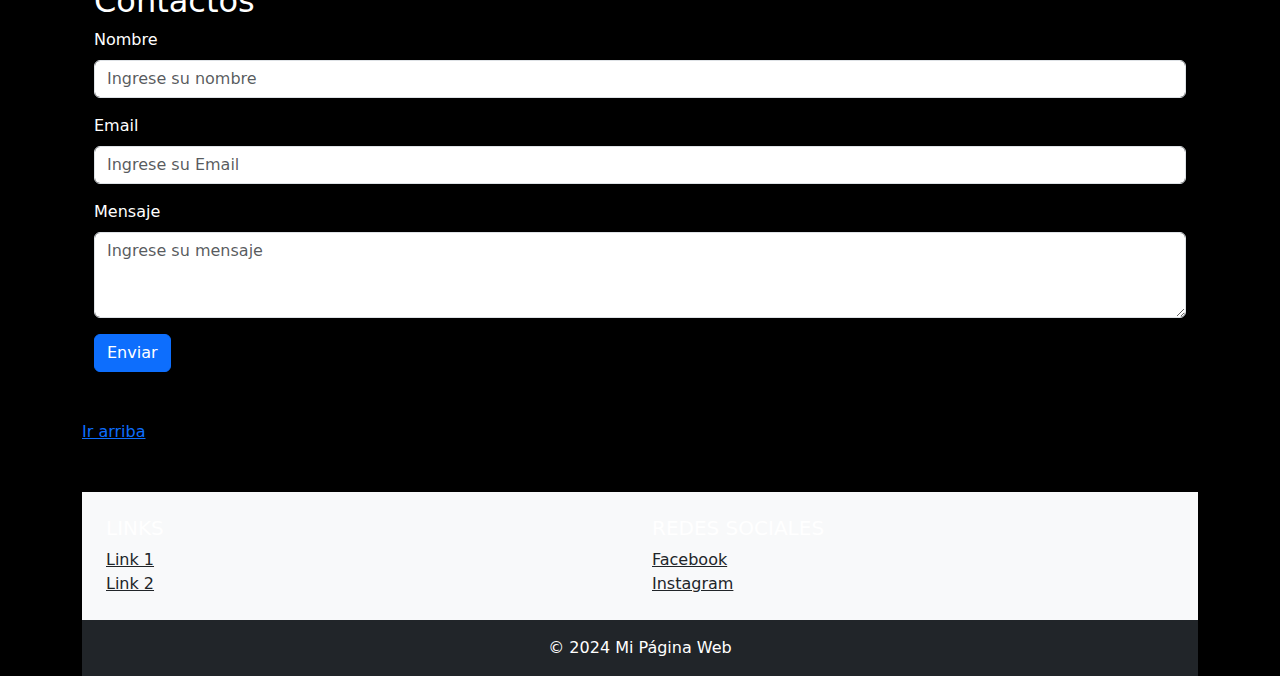
==== commit 11582843: "cambios de video" ====
--- a/index.html
+++ b/index.html
@@ -3,7 +3,7 @@
 <head>
     <meta charset="UTF-8">
     <meta name="viewport" content="width=device-width, initial-scale=1.0">
-    <title>Mi Página Web</title>
+    <title>Pagina de Lizzie Gomez</title>
     <link href="https://cdn.jsdelivr.net/npm/bootstrap@5.3.0/dist/css/bootstrap.min.css" rel="stylesheet">
     <link rel="stylesheet" href="style.css">
 </head>
@@ -18,13 +18,13 @@
             <div class="collapse navbar-collapse" id="navbarNav">
                 <ul class="navbar-nav">
                     <li class="nav-item">
-                        <a class="nav-link" href="#">Sobre mí</a>
+                        <a class="nav-link" href="#about-us">Sobre mí</a>
                     </li>
                     <li class="nav-item">
-                        <a class="nav-link" href="#">Servicios</a>
+                        <a class="nav-link" href="#servicios">Servicios</a>
                     </li>
                     <li class="nav-item">
-                        <a class="nav-link" href="#">Contactos</a>
+                        <a class="nav-link" href="#contact">Contactos</a>
                     </li>
                 </ul>
             </div>
@@ -74,7 +74,7 @@
 
         <section id="about-us" class="my-5">
             <h2>Sobre mí</h2>
-            <p>Mis Proyectos Recientes "El ritual del libro rojo 2: La puerta del infierno": Una emocionante película de terror en la que he tenido el honor de protagonizar junto a un talentoso elenco paraguayo. "Marilina: Atreverse a Soñar": Una serie biopic que ha marcado un antes y un después en mi carrera, permitiéndome explorar nuevas facetas de mi talento</p>
+            <p>Soy cantante, actriz y docente, apasionada por el arte y la enseñanza. He participado en proyectos como "El ritual del libro rojo 2: La puerta del infierno", "Marilina: Atreverse a Soñar" y la obra teatral "Hansel y Gretel". Actualmente, enseño en academias de comedia musical, formando a futuros artistas en canto, actuación y danza. También realizo presentaciones con mi grupo musical en eventos corporativos, ofreciendo espectáculos únicos y memorables.</p>
         </section>
 
         <section id="servicios" class="my-5">
@@ -91,12 +91,20 @@
         <section id="portfolio" class="my-5">
             <h2>Portfolio</h2>
             <p>Algunos de mis trabajos</p>
+           
 <!-- 
             Videos -->
     <div>
+        
             <video src="..." class="object-fit-contain" autoplay></video>
+            <h3 class="text-center">Música</h3>
             <blockquote class="instagram-media" data-instgrm-captioned data-instgrm-permalink="https://www.instagram.com/reel/C72tcIPsq3m/?utm_source=ig_embed&amp;utm_campaign=loading" data-instgrm-version="14" style=" background:#FFF; border:0; border-radius:3px; box-shadow:0 0 1px 0 rgba(0,0,0,0.5),0 1px 10px 0 rgba(0,0,0,0.15); margin: 1px; max-width:540px; min-width:326px; padding:0; width:99.375%; width:-webkit-calc(100% - 2px); width:calc(100% - 2px);"><div style="padding:16px;"> <a href="https://www.instagram.com/reel/C72tcIPsq3m/?utm_source=ig_embed&amp;utm_campaign=loading" style=" background:#FFFFFF; line-height:0; padding:0 0; text-align:center; text-decoration:none; width:100%;" target="_blank"> <div style=" display: flex; flex-direction: row; align-items: center;"> <div style="background-color: #F4F4F4; border-radius: 50%; flex-grow: 0; height: 40px; margin-right: 14px; width: 40px;"></div> <div style="display: flex; flex-direction: column; flex-grow: 1; justify-content: center;"> <div style=" background-color: #F4F4F4; border-radius: 4px; flex-grow: 0; height: 14px; margin-bottom: 6px; width: 100px;"></div> <div style=" background-color: #F4F4F4; border-radius: 4px; flex-grow: 0; height: 14px; width: 60px;"></div></div></div><div style="padding: 19% 0;"></div> <div style="display:block; height:50px; margin:0 auto 12px; width:50px;"><svg width="50px" height="50px" viewBox="0 0 60 60" version="1.1" xmlns="https://www.w3.org/2000/svg" xmlns:xlink="https://www.w3.org/1999/xlink"><g stroke="none" stroke-width="1" fill="none" fill-rule="evenodd"><g transform="translate(-511.000000, -20.000000)" fill="#000000"><g><path d="M556.869,30.41 C554.814,30.41 553.148,32.076 553.148,34.131 C553.148,36.186 554.814,37.852 556.869,37.852 C558.924,37.852 560.59,36.186 560.59,34.131 C560.59,32.076 558.924,30.41 556.869,30.41 M541,60.657 C535.114,60.657 530.342,55.887 530.342,50 C530.342,44.114 535.114,39.342 541,39.342 C546.887,39.342 551.658,44.114 551.658,50 C551.658,55.887 546.887,60.657 541,60.657 M541,33.886 C532.1,33.886 524.886,41.1 524.886,50 C524.886,58.899 532.1,66.113 541,66.113 C549.9,66.113 557.115,58.899 557.115,50 C557.115,41.1 549.9,33.886 541,33.886 M565.378,62.101 C565.244,65.022 564.756,66.606 564.346,67.663 C563.803,69.06 563.154,70.057 562.106,71.106 C561.058,72.155 560.06,72.803 558.662,73.347 C557.607,73.757 556.021,74.244 553.102,74.378 C549.944,74.521 548.997,74.552 541,74.552 C533.003,74.552 532.056,74.521 528.898,74.378 C525.979,74.244 524.393,73.757 523.338,73.347 C521.94,72.803 520.942,72.155 519.894,71.106 C518.846,70.057 518.197,69.06 517.654,67.663 C517.244,66.606 516.755,65.022 516.623,62.101 C516.479,58.943 516.448,57.996 516.448,50 C516.448,42.003 516.479,41.056 516.623,37.899 C516.755,34.978 517.244,33.391 517.654,32.338 C518.197,30.938 518.846,29.942 519.894,28.894 C520.942,27.846 521.94,27.196 523.338,26.654 C524.393,26.244 525.979,25.756 528.898,25.623 C532.057,25.479 533.004,25.448 541,25.448 C548.997,25.448 549.943,25.479 553.102,25.623 C556.021,25.756 557.607,26.244 558.662,26.654 C560.06,27.196 561.058,27.846 562.106,28.894 C563.154,29.942 563.803,30.938 564.346,32.338 C564.756,33.391 565.244,34.978 565.378,37.899 C565.522,41.056 565.552,42.003 565.552,50 C565.552,57.996 565.522,58.943 565.378,62.101 M570.82,37.631 C570.674,34.438 570.167,32.258 569.425,30.349 C568.659,28.377 567.633,26.702 565.965,25.035 C564.297,23.368 562.623,22.342 560.652,21.575 C558.743,20.834 556.562,20.326 553.369,20.18 C550.169,20.033 549.148,20 541,20 C532.853,20 531.831,20.033 528.631,20.18 C525.438,20.326 523.257,20.834 521.349,21.575 C519.376,22.342 517.703,23.368 516.035,25.035 C514.368,26.702 513.342,28.377 512.574,30.349 C511.834,32.258 511.326,34.438 511.181,37.631 C511.035,40.831 511,41.851 511,50 C511,58.147 511.035,59.17 511.181,62.369 C511.326,65.562 511.834,67.743 512.574,69.651 C513.342,71.625 514.368,73.296 516.035,74.965 C517.703,76.634 519.376,77.658 521.349,78.425 C523.257,79.167 525.438,79.673 528.631,79.82 C531.831,79.965 532.853,80.001 541,80.001 C549.148,80.001 550.169,79.965 553.369,79.82 C556.562,79.673 558.743,79.167 560.652,78.425 C562.623,77.658 564.297,76.634 565.965,74.965 C567.633,73.296 568.659,71.625 569.425,69.651 C570.167,67.743 570.674,65.562 570.82,62.369 C570.966,59.17 571,58.147 571,50 C571,41.851 570.966,40.831 570.82,37.631"></path></g></g></g></svg></div><div style="padding-top: 8px;"> <div style=" color:#3897f0; font-family:Arial,sans-serif; font-size:14px; font-style:normal; font-weight:550; line-height:18px;">Ver esta publicación en Instagram</div></div><div style="padding: 12.5% 0;"></div> <div style="display: flex; flex-direction: row; margin-bottom: 14px; align-items: center;"><div> <div style="background-color: #F4F4F4; border-radius: 50%; height: 12.5px; width: 12.5px; transform: translateX(0px) translateY(7px);"></div> <div style="background-color: #F4F4F4; height: 12.5px; transform: rotate(-45deg) translateX(3px) translateY(1px); width: 12.5px; flex-grow: 0; margin-right: 14px; margin-left: 2px;"></div> <div style="background-color: #F4F4F4; border-radius: 50%; height: 12.5px; width: 12.5px; transform: translateX(9px) translateY(-18px);"></div></div><div style="margin-left: 8px;"> <div style=" background-color: #F4F4F4; border-radius: 50%; flex-grow: 0; height: 20px; width: 20px;"></div> <div style=" width: 0; height: 0; border-top: 2px solid transparent; border-left: 6px solid #f4f4f4; border-bottom: 2px solid transparent; transform: translateX(16px) translateY(-4px) rotate(30deg)"></div></div><div style="margin-left: auto;"> <div style=" width: 0px; border-top: 8px solid #F4F4F4; border-right: 8px solid transparent; transform: translateY(16px);"></div> <div style=" background-color: #F4F4F4; flex-grow: 0; height: 12px; width: 16px; transform: translateY(-4px);"></div> <div style=" width: 0; height: 0; border-top: 8px solid #F4F4F4; border-left: 8px solid transparent; transform: translateY(-4px) translateX(8px);"></div></div></div> <div style="display: flex; flex-direction: column; flex-grow: 1; justify-content: center; margin-bottom: 24px;"> <div style=" background-color: #F4F4F4; border-radius: 4px; flex-grow: 0; height: 14px; margin-bottom: 6px; width: 224px;"></div> <div style=" background-color: #F4F4F4; border-radius: 4px; flex-grow: 0; height: 14px; width: 144px;"></div></div></a><p style=" color:#c9c8cd; font-family:Arial,sans-serif; font-size:14px; line-height:17px; margin-bottom:0; margin-top:8px; overflow:hidden; padding:8px 0 7px; text-align:center; text-overflow:ellipsis; white-space:nowrap;"><a href="https://www.instagram.com/reel/C72tcIPsq3m/?utm_source=ig_embed&amp;utm_campaign=loading" style=" color:#c9c8cd; font-family:Arial,sans-serif; font-size:14px; font-style:normal; font-weight:normal; line-height:17px; text-decoration:none;" target="_blank">Una publicación compartida de Lizzie 🦀 (@florlizzie)</a></p></div></blockquote>
 <script async src="//www.instagram.com/embed.js"></script><br>
+
+<!-- Video Solar -->
+ <h3 class="text-center">Publicidad</h3>
+<blockquote class="instagram-media" data-instgrm-captioned data-instgrm-permalink="https://www.instagram.com/reel/DB8zCCCxXZp/?utm_source=ig_embed&amp;utm_campaign=loading" data-instgrm-version="14" style=" background:#FFF; border:0; border-radius:3px; box-shadow:0 0 1px 0 rgba(0,0,0,0.5),0 1px 10px 0 rgba(0,0,0,0.15); margin: 1px; max-width:540px; min-width:326px; padding:0; width:99.375%; width:-webkit-calc(100% - 2px); width:calc(100% - 2px);"><div style="padding:16px;"> <a href="https://www.instagram.com/reel/DB8zCCCxXZp/?utm_source=ig_embed&amp;utm_campaign=loading" style=" background:#FFFFFF; line-height:0; padding:0 0; text-align:center; text-decoration:none; width:100%;" target="_blank"> <div style=" display: flex; flex-direction: row; align-items: center;"> <div style="background-color: #F4F4F4; border-radius: 50%; flex-grow: 0; height: 40px; margin-right: 14px; width: 40px;"></div> <div style="display: flex; flex-direction: column; flex-grow: 1; justify-content: center;"> <div style=" background-color: #F4F4F4; border-radius: 4px; flex-grow: 0; height: 14px; margin-bottom: 6px; width: 100px;"></div> <div style=" background-color: #F4F4F4; border-radius: 4px; flex-grow: 0; height: 14px; width: 60px;"></div></div></div><div style="padding: 19% 0;"></div> <div style="display:block; height:50px; margin:0 auto 12px; width:50px;"><svg width="50px" height="50px" viewBox="0 0 60 60" version="1.1" xmlns="https://www.w3.org/2000/svg" xmlns:xlink="https://www.w3.org/1999/xlink"><g stroke="none" stroke-width="1" fill="none" fill-rule="evenodd"><g transform="translate(-511.000000, -20.000000)" fill="#000000"><g><path d="M556.869,30.41 C554.814,30.41 553.148,32.076 553.148,34.131 C553.148,36.186 554.814,37.852 556.869,37.852 C558.924,37.852 560.59,36.186 560.59,34.131 C560.59,32.076 558.924,30.41 556.869,30.41 M541,60.657 C535.114,60.657 530.342,55.887 530.342,50 C530.342,44.114 535.114,39.342 541,39.342 C546.887,39.342 551.658,44.114 551.658,50 C551.658,55.887 546.887,60.657 541,60.657 M541,33.886 C532.1,33.886 524.886,41.1 524.886,50 C524.886,58.899 532.1,66.113 541,66.113 C549.9,66.113 557.115,58.899 557.115,50 C557.115,41.1 549.9,33.886 541,33.886 M565.378,62.101 C565.244,65.022 564.756,66.606 564.346,67.663 C563.803,69.06 563.154,70.057 562.106,71.106 C561.058,72.155 560.06,72.803 558.662,73.347 C557.607,73.757 556.021,74.244 553.102,74.378 C549.944,74.521 548.997,74.552 541,74.552 C533.003,74.552 532.056,74.521 528.898,74.378 C525.979,74.244 524.393,73.757 523.338,73.347 C521.94,72.803 520.942,72.155 519.894,71.106 C518.846,70.057 518.197,69.06 517.654,67.663 C517.244,66.606 516.755,65.022 516.623,62.101 C516.479,58.943 516.448,57.996 516.448,50 C516.448,42.003 516.479,41.056 516.623,37.899 C516.755,34.978 517.244,33.391 517.654,32.338 C518.197,30.938 518.846,29.942 519.894,28.894 C520.942,27.846 521.94,27.196 523.338,26.654 C524.393,26.244 525.979,25.756 528.898,25.623 C532.057,25.479 533.004,25.448 541,25.448 C548.997,25.448 549.943,25.479 553.102,25.623 C556.021,25.756 557.607,26.244 558.662,26.654 C560.06,27.196 561.058,27.846 562.106,28.894 C563.154,29.942 563.803,30.938 564.346,32.338 C564.756,33.391 565.244,34.978 565.378,37.899 C565.522,41.056 565.552,42.003 565.552,50 C565.552,57.996 565.522,58.943 565.378,62.101 M570.82,37.631 C570.674,34.438 570.167,32.258 569.425,30.349 C568.659,28.377 567.633,26.702 565.965,25.035 C564.297,23.368 562.623,22.342 560.652,21.575 C558.743,20.834 556.562,20.326 553.369,20.18 C550.169,20.033 549.148,20 541,20 C532.853,20 531.831,20.033 528.631,20.18 C525.438,20.326 523.257,20.834 521.349,21.575 C519.376,22.342 517.703,23.368 516.035,25.035 C514.368,26.702 513.342,28.377 512.574,30.349 C511.834,32.258 511.326,34.438 511.181,37.631 C511.035,40.831 511,41.851 511,50 C511,58.147 511.035,59.17 511.181,62.369 C511.326,65.562 511.834,67.743 512.574,69.651 C513.342,71.625 514.368,73.296 516.035,74.965 C517.703,76.634 519.376,77.658 521.349,78.425 C523.257,79.167 525.438,79.673 528.631,79.82 C531.831,79.965 532.853,80.001 541,80.001 C549.148,80.001 550.169,79.965 553.369,79.82 C556.562,79.673 558.743,79.167 560.652,78.425 C562.623,77.658 564.297,76.634 565.965,74.965 C567.633,73.296 568.659,71.625 569.425,69.651 C570.167,67.743 570.674,65.562 570.82,62.369 C570.966,59.17 571,58.147 571,50 C571,41.851 570.966,40.831 570.82,37.631"></path></g></g></g></svg></div><div style="padding-top: 8px;"> <div style=" color:#3897f0; font-family:Arial,sans-serif; font-size:14px; font-style:normal; font-weight:550; line-height:18px;">Ver esta publicación en Instagram</div></div><div style="padding: 12.5% 0;"></div> <div style="display: flex; flex-direction: row; margin-bottom: 14px; align-items: center;"><div> <div style="background-color: #F4F4F4; border-radius: 50%; height: 12.5px; width: 12.5px; transform: translateX(0px) translateY(7px);"></div> <div style="background-color: #F4F4F4; height: 12.5px; transform: rotate(-45deg) translateX(3px) translateY(1px); width: 12.5px; flex-grow: 0; margin-right: 14px; margin-left: 2px;"></div> <div style="background-color: #F4F4F4; border-radius: 50%; height: 12.5px; width: 12.5px; transform: translateX(9px) translateY(-18px);"></div></div><div style="margin-left: 8px;"> <div style=" background-color: #F4F4F4; border-radius: 50%; flex-grow: 0; height: 20px; width: 20px;"></div> <div style=" width: 0; height: 0; border-top: 2px solid transparent; border-left: 6px solid #f4f4f4; border-bottom: 2px solid transparent; transform: translateX(16px) translateY(-4px) rotate(30deg)"></div></div><div style="margin-left: auto;"> <div style=" width: 0px; border-top: 8px solid #F4F4F4; border-right: 8px solid transparent; transform: translateY(16px);"></div> <div style=" background-color: #F4F4F4; flex-grow: 0; height: 12px; width: 16px; transform: translateY(-4px);"></div> <div style=" width: 0; height: 0; border-top: 8px solid #F4F4F4; border-left: 8px solid transparent; transform: translateY(-4px) translateX(8px);"></div></div></div> <div style="display: flex; flex-direction: column; flex-grow: 1; justify-content: center; margin-bottom: 24px;"> <div style=" background-color: #F4F4F4; border-radius: 4px; flex-grow: 0; height: 14px; margin-bottom: 6px; width: 224px;"></div> <div style=" background-color: #F4F4F4; border-radius: 4px; flex-grow: 0; height: 14px; width: 144px;"></div></div></a><p style=" color:#c9c8cd; font-family:Arial,sans-serif; font-size:14px; line-height:17px; margin-bottom:0; margin-top:8px; overflow:hidden; padding:8px 0 7px; text-align:center; text-overflow:ellipsis; white-space:nowrap;"><a href="https://www.instagram.com/reel/DB8zCCCxXZp/?utm_source=ig_embed&amp;utm_campaign=loading" style=" color:#c9c8cd; font-family:Arial,sans-serif; font-size:14px; font-style:normal; font-weight:normal; line-height:17px; text-decoration:none;" target="_blank">Una publicación compartida de Solar Banco (@solarbanco)</a></p></div></blockquote>
+<script async src="//www.instagram.com/embed.js"></script>
 
 </div>
         <section id="testimonials" class="my-5">
@@ -127,6 +135,7 @@
         </section>
     </div>
 
+    <a href="#" class="go-top">Ir arriba</a>
     <!-- Footer -->
     <footer class="bg-light text-center text-lg-start mt-5">
         <div class="container p-4">
--- a/style.css
+++ b/style.css
@@ -8,12 +8,14 @@
   width: 100%; 
   height: 100%; 
   background-color: black;
-  color: white; 
+  color: white;
+  scroll-behavior: smooth;
 }
 
 p {
   color: white;
 }
+
 /* Estilos base del navbar */
 .navbar {
   background-color: black !important;
@@ -48,6 +50,7 @@
 .navbar-collapse {
   background-color: black;
 }
+
 /* Contenedor principal para redes sociales */
 .social-media-container {
   display: flex;
@@ -90,4 +93,4 @@
   left: 0;
   width: 100%;
   height: 100%;
-}+}
